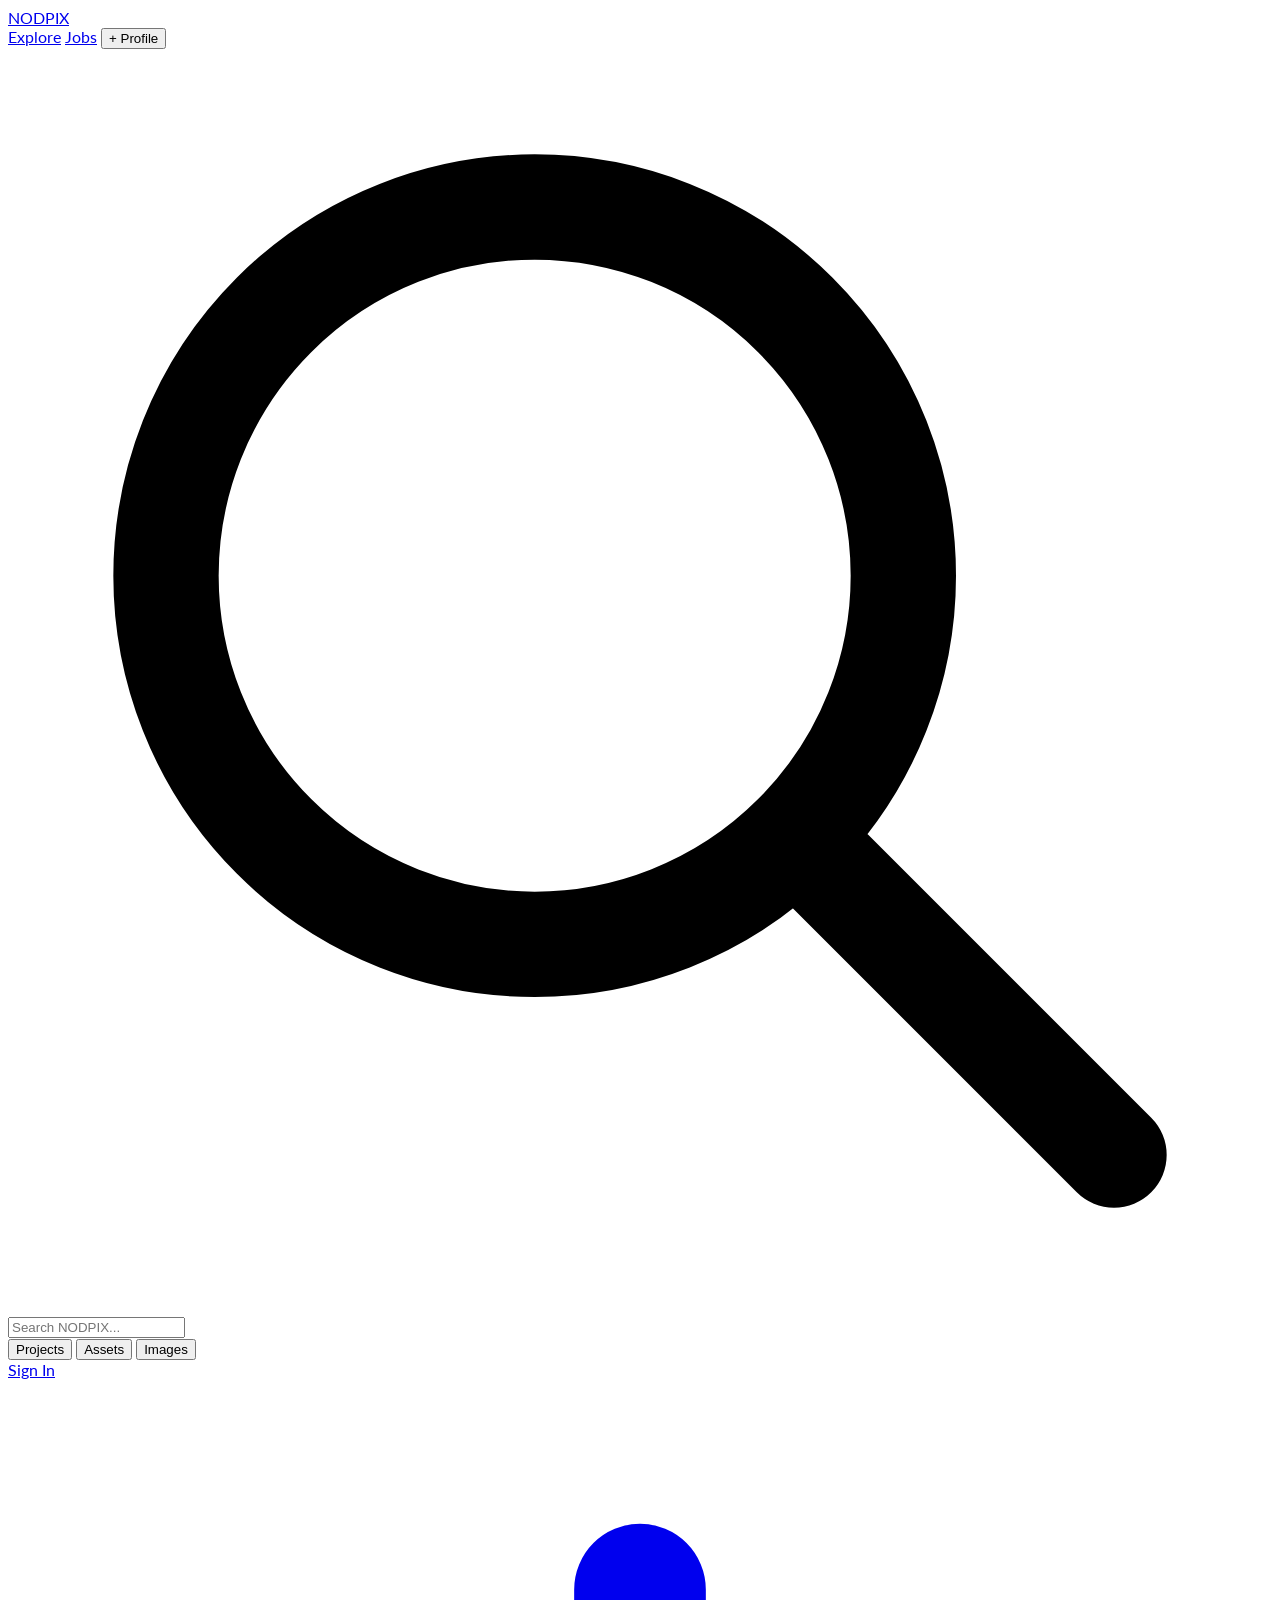
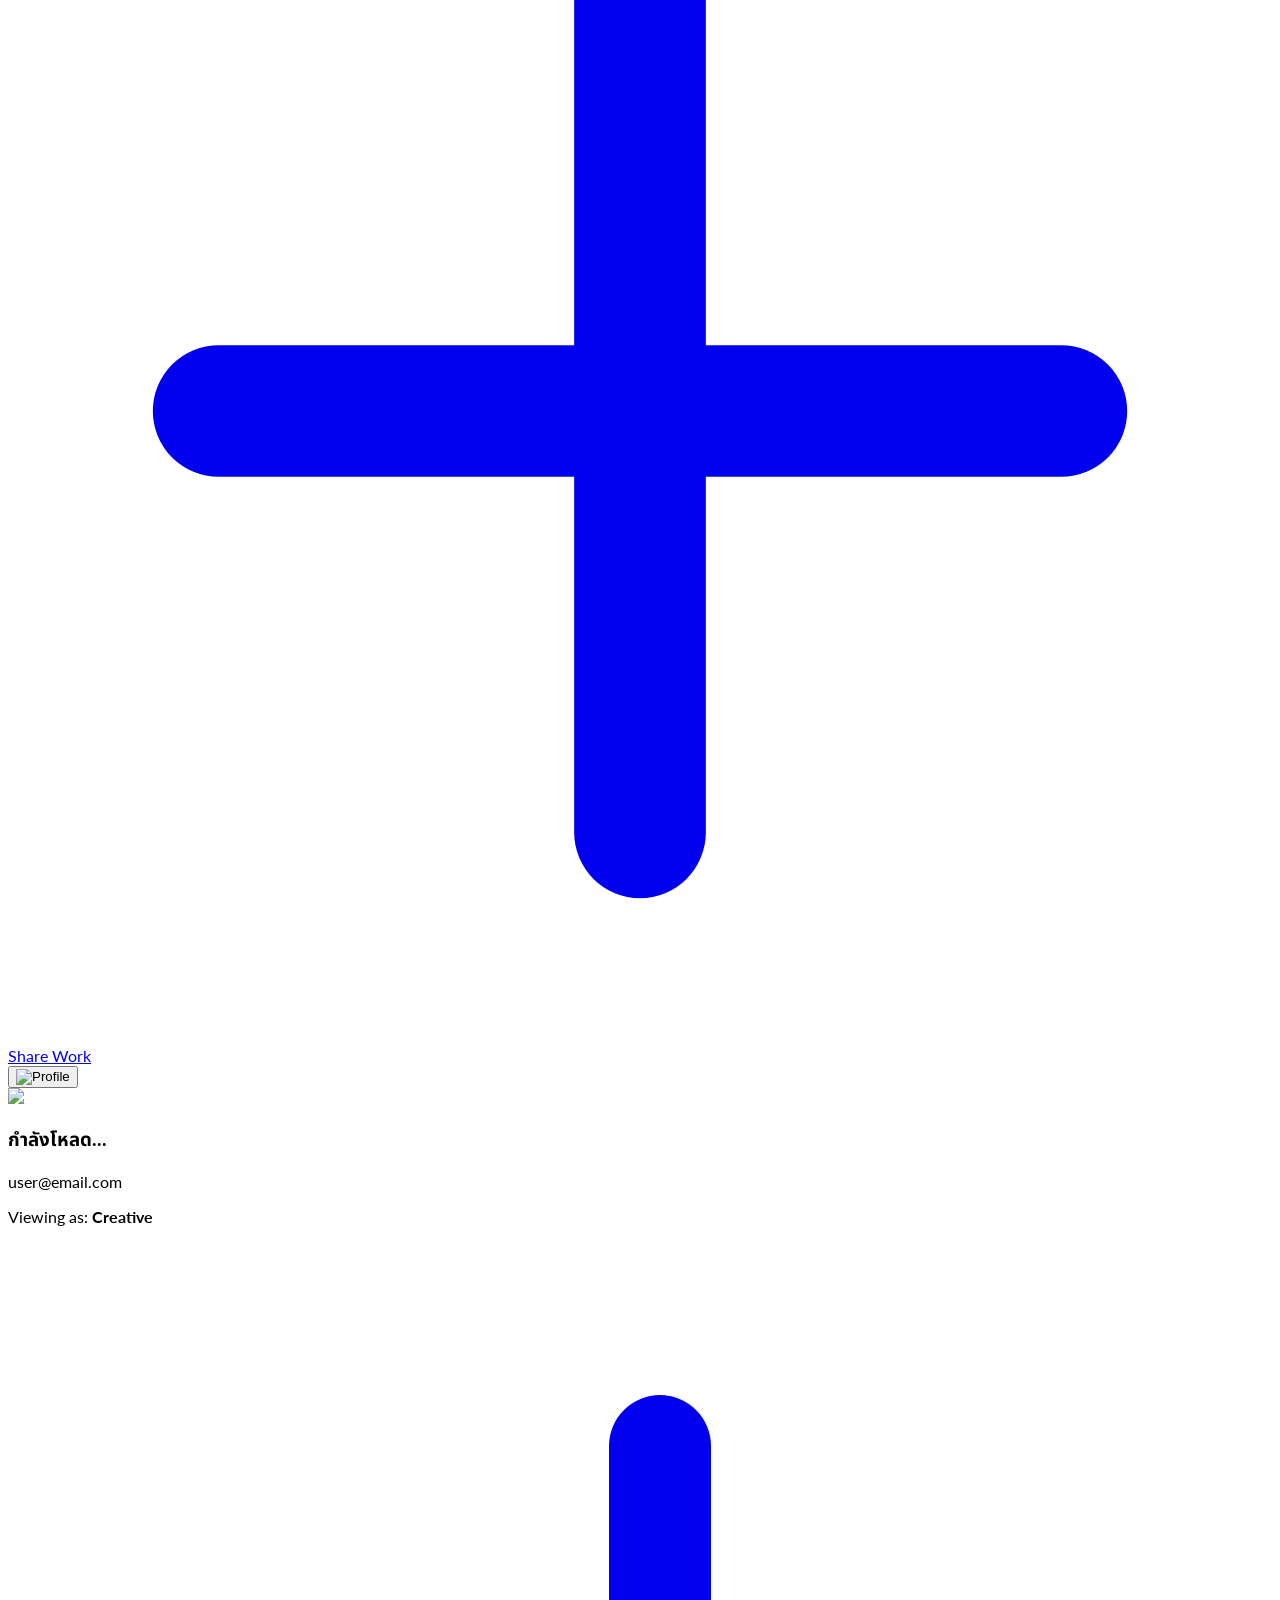
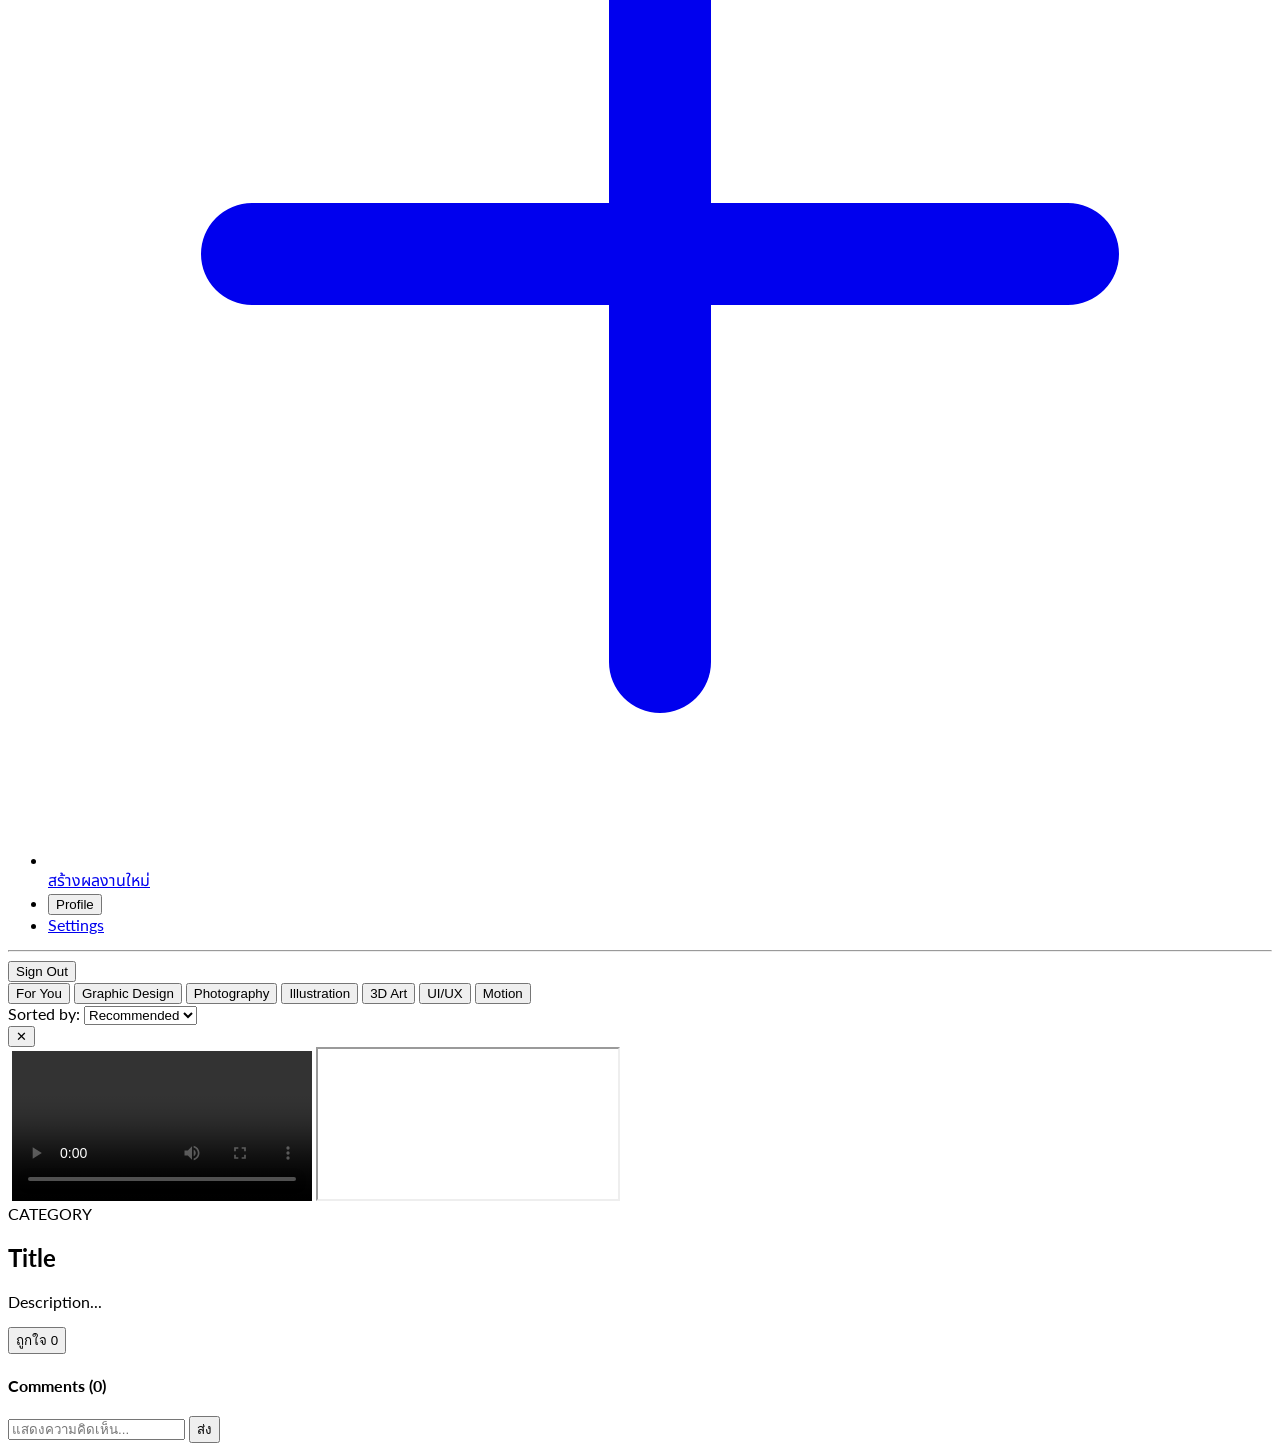
==== index.html @ 275a1872 "Add files via upload" ====
<!DOCTYPE html>
<html lang="th">
<head>
    <meta charset="UTF-8">
    <meta name="viewport" content="width=device-width, initial-scale=1.0">
    <title>NODPIX | Explore</title>
    <link rel="preconnect" href="https://fonts.googleapis.com">
    <link href="https://fonts.googleapis.com/css2?family=Lato:wght@400;700;900&family=Noto+Sans+Thai:wght@400;600;700&display=swap" rel="stylesheet">
    <script src="https://cdn.tailwindcss.com"></script>
    <style>
        body { font-family: 'Lato', 'Noto Sans Thai', sans-serif; }
        .no-scrollbar::-webkit-scrollbar { display: none; }
        .no-scrollbar { -ms-overflow-style: none; scrollbar-width: none; }
    </style>
</head>
<body class="bg-[#f9f9f9] text-slate-800 antialiased min-h-screen flex flex-col">

    <header class="bg-[#191919]/80 backdrop-blur-md text-white sticky top-0 z-50 px-4 sm:px-6 py-2.5 flex items-center justify-between border-b border-white/10 text-xs sm:text-sm font-semibold transition-all">
        <div class="flex items-center space-x-4 sm:space-x-6">
            <a href="index.html" class="text-base sm:text-lg font-black tracking-tight text-white hover:opacity-90 transition-all flex items-center gap-1">
                NODPIX
            </a>

            <nav class="hidden lg:flex items-center space-x-5 text-zinc-300">
                <a href="index.html" class="text-white font-bold border-b-2 border-orange-500 pb-0.5">Explore</a>
                <a href="jobs.html" class="hover:text-white transition-all">Jobs</a>
                <!-- 🔒 ปรับให้เช็กการเข้าสู่ระบบก่อนเปิดดูโปรไฟล์ -->
                <button type="button" onclick="checkAuthAndNavigate('profile.html')" class="hover:text-white transition-all flex items-center gap-1 text-orange-500 font-bold focus:outline-none">
                    <span>+ Profile</span>
                </button>
            </nav>
        </div>

        <div class="flex-1 max-w-xl mx-4 hidden sm:block">
            <div class="relative flex items-center w-full bg-white/10 rounded-full border border-white/5 focus-within:bg-white/20 focus-within:ring-1 focus-within:ring-orange-500/50 transition-all px-3 py-1">
                <svg class="w-4 h-4 text-zinc-400 shrink-0 ml-1" fill="none" stroke="currentColor" viewBox="0 0 24 24"><path stroke-linecap="round" stroke-linejoin="round" stroke-width="2" d="M21 21l-6-6m2-5a7 7 0 11-14 0 7 7 0 0114 0z"></path></svg>
                <input type="text" 
                       id="search-input"
                       placeholder="Search NODPIX..." 
                       class="w-full bg-transparent text-zinc-100 placeholder-zinc-400 text-xs px-3 py-1 focus:outline-none">
                
                <div class="hidden md:flex items-center space-x-1 text-[11px] font-bold text-zinc-400 border-l border-white/10 pl-2 shrink-0">
                    <button type="button" class="px-2 py-0.5 hover:text-white rounded-md transition-all text-white bg-white/10">Projects</button>
                    <button type="button" class="px-2 py-0.5 hover:text-white rounded-md transition-all">Assets</button>
                    <button type="button" class="px-2 py-0.5 hover:text-white rounded-md transition-all">Images</button>
                </div>
            </div>
        </div>

        <!-- ฝั่งขวา: โปรไฟล์ Dropdown -->
        <div class="flex items-center space-x-3 sm:space-x-4">
            <div id="auth-guest" class="flex items-center space-x-2">
                <a href="login.html" class="px-4 py-1.5 bg-orange-500 hover:bg-orange-600 text-white font-bold rounded-full transition-all shadow-md shadow-orange-500/20">Sign In</a>
            </div>

            <div id="auth-user" class="hidden flex items-center space-x-3 sm:space-x-4">
                <a href="create-work.html" class="bg-orange-500 hover:bg-orange-600 text-white font-bold px-4 py-1.5 rounded-full transition-all flex items-center gap-1.5 shadow-md shadow-orange-500/20 active:scale-95">
                    <svg class="w-4 h-4" fill="none" stroke="currentColor" viewBox="0 0 24 24"><path stroke-linecap="round" stroke-linejoin="round" stroke-width="2.5" d="M12 4v16m8-8H4"></path></svg>
                    <span class="hidden sm:inline">Share Work</span>
                </a>

                <div class="relative profile-dropdown-wrapper py-1 z-50">
                    <button type="button" id="btn-toggle-dropdown" class="w-8 h-8 rounded-full overflow-hidden border border-white/20 cursor-pointer bg-zinc-800 flex items-center justify-center shrink-0 focus:outline-none">
                        <img id="header-avatar" src="https://api.dicebear.com/7.x/avataaars/svg?seed=User" alt="Profile" class="w-full h-full object-cover">
                    </button>

                    <div id="user-dropdown-menu" class="hidden absolute right-0 top-full pt-2 w-64 z-50">
                        <div class="bg-white rounded-2xl shadow-2xl border border-slate-100 overflow-hidden text-slate-800 relative">
                            <div class="w-0 h-0 border-l-[6px] border-l-transparent border-r-[6px] border-r-transparent border-b-[6px] border-b-white absolute top-[-6px] right-3"></div>
                            
                            <div class="max-h-[85vh] overflow-y-auto p-4 space-y-3.5 text-xs font-semibold select-none">
                                <div class="flex flex-col items-center text-center pb-3 border-b border-slate-100">
                                    <img id="dropdown-avatar" src="https://api.dicebear.com/7.x/avataaars/svg?seed=User" class="w-16 h-16 rounded-full object-cover mb-2 border-2 border-slate-100">
                                    <h3 id="dropdown-user-name" class="text-sm font-bold text-slate-900 truncate max-w-full">กำลังโหลด...</h3>
                                    <p id="dropdown-user-email" class="text-[11px] text-slate-400 font-normal truncate max-w-full">user@email.com</p>
                                </div>

                                <div class="p-2.5 rounded-xl bg-slate-50 text-slate-500 text-[11px] text-center">
                                    Viewing as: <strong class="text-slate-800">Creative</strong>
                                </div>

                                <ul class="space-y-2.5 pt-1 text-slate-700">
                                    <li>
                                        <a href="create-work.html" class="flex items-center gap-2 text-orange-600 font-bold hover:underline">
                                            <svg class="w-4 h-4" fill="none" stroke="currentColor" viewBox="0 0 24 24"><path stroke-linecap="round" stroke-linejoin="round" stroke-width="2" d="M12 4v16m8-8H4"></path></svg>
                                            สร้างผลงานใหม่
                                        </a>
                                    </li>
                                    <li>
                                        <button type="button" onclick="checkAuthAndNavigate('profile.html')" class="block w-full text-left hover:text-orange-600">Profile</button>
                                    </li>
                                    <li><a href="settings.html" class="block hover:text-orange-600">Settings</a></li>
                                </ul>

                                <hr class="border-slate-100">

                                <button id="dropdown-logout" type="button" class="w-full text-left text-rose-500 font-bold hover:underline pt-0.5">
                                    Sign Out
                                </button>
                            </div>
                        </div>
                    </div>
                </div>
            </div>
        </div>
    </header>

    <!-- 🏷️ Category Sub-header -->
    <div class="bg-white border-b border-slate-200 sticky top-[49px] z-40 px-4 sm:px-6 py-3">
        <div class="max-w-[1800px] mx-auto flex items-center justify-between gap-4 overflow-x-auto no-scrollbar">
            <div class="flex items-center space-x-2 shrink-0">
                <button type="button" data-filter="all" class="filter-btn px-4 py-2 bg-orange-500 text-white rounded-full text-xs font-bold transition-all shadow-xs shadow-orange-500/30">For You</button>
                <button type="button" data-filter="Graphic Design" class="filter-btn px-4 py-2 bg-slate-100 hover:bg-slate-200 text-slate-700 rounded-full text-xs font-bold transition-all">Graphic Design</button>
                <button type="button" data-filter="Photography" class="filter-btn px-4 py-2 bg-slate-100 hover:bg-slate-200 text-slate-700 rounded-full text-xs font-bold transition-all">Photography</button>
                <button type="button" data-filter="Illustration" class="filter-btn px-4 py-2 bg-slate-100 hover:bg-slate-200 text-slate-700 rounded-full text-xs font-bold transition-all">Illustration</button>
                <button type="button" data-filter="3D Art" class="filter-btn px-4 py-2 bg-slate-100 hover:bg-slate-200 text-slate-700 rounded-full text-xs font-bold transition-all">3D Art</button>
                <button type="button" data-filter="UI/UX" class="filter-btn px-4 py-2 bg-slate-100 hover:bg-slate-200 text-slate-700 rounded-full text-xs font-bold transition-all">UI/UX</button>
                <button type="button" data-filter="Motion" class="filter-btn px-4 py-2 bg-slate-100 hover:bg-slate-200 text-slate-700 rounded-full text-xs font-bold transition-all">Motion</button>
            </div>

            <div class="flex items-center space-x-3 shrink-0 text-xs font-bold text-slate-500">
                <span>Sorted by:</span>
                <select id="sort-select" class="bg-slate-100 border-none rounded-lg px-3 py-1.5 text-xs font-bold text-slate-800 focus:outline-none cursor-pointer">
                    <option value="recommended">Recommended</option>
                    <option value="latest">Latest</option>
                    <option value="popular">Most Liked</option>
                </select>
            </div>
        </div>
    </div>

    <!-- 🎨 Main Grid Feed Zone -->
    <main class="max-w-[1800px] mx-auto w-full px-4 sm:px-6 py-8 flex-grow">
        <div id="main-portfolio-grid" class="grid grid-cols-1 sm:grid-cols-2 md:grid-cols-3 lg:grid-cols-4 xl:grid-cols-5 gap-6">
            <!-- Dynamic Content -->
        </div>
        <div id="pagination-controls" class="flex justify-center items-center space-x-2 mt-12"></div>
    </main>

    <!-- 🔍 MODAL VIEW PORTFOLIO -->
    <div id="portfolio-modal" class="fixed inset-0 bg-black/80 backdrop-blur-sm flex items-center justify-center p-4 hidden z-50">
        <div class="bg-white rounded-3xl max-w-4xl w-full max-h-[90vh] overflow-hidden flex flex-col md:flex-row shadow-2xl relative">
            <button id="modal-close-btn" class="absolute top-4 right-4 z-10 w-9 h-9 bg-black/50 hover:bg-black text-white rounded-full flex items-center justify-center transition-all">✕</button>

            <!-- ฝั่งซ้าย: พื้นที่แสดงภาพและสื่อ -->
            <div class="md:w-3/5 bg-zinc-900 flex items-center justify-center p-4 min-h-[300px] max-h-[60vh] md:max-h-[90vh]">
                <img id="modal-img" src="" class="hidden max-w-full max-h-full object-contain rounded-xl block mx-auto">
                <video id="modal-video" src="" class="hidden w-full h-full object-contain bg-zinc-900 border-0 rounded-xl" controls autoplay></video>
                <iframe id="modal-iframe" src="" class="hidden w-full h-full object-contain bg-zinc-900 border-0 aspect-video rounded-xl" allow="autoplay; encrypted-media; picture-in-picture" allowfullscreen></iframe>
            </div>

            <!-- ฝั่งขวา: รายละเอียด & คอมเมนต์ -->
            <div class="md:w-2/5 p-6 flex flex-col justify-between overflow-y-auto max-h-[50vh] md:max-h-[90vh] bg-white">
                <div>
                    <span id="modal-category" class="text-[10px] font-black text-orange-600 uppercase tracking-widest bg-orange-50 px-2.5 py-1 rounded-md inline-block mb-2">CATEGORY</span>
                    <h2 id="modal-title" class="text-xl font-extrabold text-zinc-900 leading-snug">Title</h2>
                    <p id="modal-desc" class="text-xs text-zinc-500 mt-2 leading-relaxed">Description...</p>

                    <div id="modal-internal-creator-block"></div>

                    <div class="mt-4 pt-4 border-t border-zinc-100 flex items-center justify-between">
                        <button id="modal-like-btn" class="flex items-center space-x-2 bg-orange-50 hover:bg-orange-100 text-orange-600 px-4 py-2 rounded-full font-bold text-xs transition-all">
                            <span>ถูกใจ</span>
                            <span id="modal-like-count" class="bg-orange-500 text-white px-2 py-0.5 rounded-full text-[10px]">0</span>
                        </button>
                    </div>

                    <div class="mt-6">
                        <h4 class="text-xs font-bold text-zinc-700 mb-2">Comments (<span id="modal-comment-count">0</span>)</h4>
                        <div id="modal-comments-container" class="space-y-2 max-h-40 overflow-y-auto pr-1 text-xs"></div>
                    </div>
                </div>

                <form id="modal-comment-form" class="mt-4 pt-3 border-t border-zinc-100 flex gap-2">
                    <input type="text" id="modal-comment-input" placeholder="แสดงความคิดเห็น..." class="flex-1 bg-zinc-100 text-xs px-3 py-2 rounded-xl focus:outline-none focus:bg-white focus:border focus:border-orange-500">
                    <button type="submit" class="bg-orange-500 hover:bg-orange-600 text-white text-xs font-bold px-4 py-2 rounded-xl transition-all">ส่ง</button>
                </form>
            </div>
        </div>
    </div>

    <!-- ⚡ Script หลักของระบบ App -->
    <script type="module" src="./js/app.js"></script>

    <!-- ⚡ Script สำหรับ Auth, Filter UI, Search & Global Handlers -->
    <script type="module">
        import { auth, db } from "./js/firebase-config.js";
        import { onAuthStateChanged, signOut } from "https://www.gstatic.com/firebasejs/10.8.0/firebase-auth.js";
        import { doc, getDoc } from "https://www.gstatic.com/firebasejs/10.8.0/firebase-firestore.js";

        // 🔒 ฟังก์ชันสำหรับตรวจสอบสถานะการเข้าสู่ระบบก่อนเปิดหน้าโปรไฟล์
        window.checkAuthAndNavigate = function(targetUrl) {
            if (auth.currentUser) {
                window.location.href = targetUrl;
            } else {
                alert("กรุณาเข้าสู่ระบบก่อนเข้าชมหรือจัดการโปรไฟล์ครีเอเตอร์");
                window.location.href = "login.html";
            }
        };

        // ฟังก์ชันช่วยแปลง URL Google Drive ให้แสดงผลใน <img> ได้
        function convertDriveUrl(url) {
            if (!url || typeof url !== 'string') return '';
            if (url.includes('drive.google.com')) {
                let fileId = '';
                if (url.includes('/d/')) {
                    fileId = url.split('/d/')[1].split('/')[0].split('?')[0];
                } else if (url.includes('id=')) {
                    fileId = url.split('id=')[1].split('&')[0];
                }
                if (fileId) {
                    return `https://lh3.googleusercontent.com/d/${fileId}`;
                }
            }
            return url;
        }

        const btnToggleDropdown = document.getElementById('btn-toggle-dropdown');
        const userDropdownMenu = document.getElementById('user-dropdown-menu');
        const authGuest = document.getElementById('auth-guest');
        const authUser = document.getElementById('auth-user');
        const searchInput = document.getElementById('search-input');
        const filterBtns = document.querySelectorAll('.filter-btn');

        // 🎨 ระบบเปลี่ยนสไตล์ปุ่ม Filter เป็นสีส้มเมื่อถูกเลือก
        filterBtns.forEach(btn => {
            btn.addEventListener('click', () => {
                filterBtns.forEach(b => {
                    b.classList.remove('bg-orange-500', 'text-white', 'shadow-xs', 'shadow-orange-500/30', 'bg-blue-600', 'bg-blue-500');
                    b.classList.add('bg-slate-100', 'text-slate-700');
                });
                btn.classList.remove('bg-slate-100', 'text-slate-700');
                btn.classList.add('bg-orange-500', 'text-white', 'shadow-xs', 'shadow-orange-500/30');
            });
        });

        // 🔎 ระบบค้นหา
        searchInput?.addEventListener('input', (e) => {
            const searchTerm = e.target.value.toLowerCase().trim();
            const cards = document.querySelectorAll('#main-portfolio-grid > div');

            cards.forEach(card => {
                const cardText = card.textContent.toLowerCase();
                if (cardText.includes(searchTerm)) {
                    card.style.display = 'block';
                } else {
                    card.style.display = 'none';
                }
            });
        });

        // สลับเปิด-ปิด Dropdown โปรไฟล์
        btnToggleDropdown?.addEventListener('click', (e) => {
            e.stopPropagation();
            userDropdownMenu?.classList.toggle('hidden');
        });

        document.addEventListener('click', (e) => {
            if (!userDropdownMenu?.contains(e.target) && !btnToggleDropdown?.contains(e.target)) {
                userDropdownMenu?.classList.add('hidden');
            }
        });

        // ตรวจสอบ Auth State และดึงรูปโปรไฟล์
        onAuthStateChanged(auth, async (user) => {
            if (user) {
                authGuest?.classList.add('hidden');
                authUser?.classList.remove('hidden');

                const headerAvatar = document.getElementById('header-avatar');
                const dropdownAvatar = document.getElementById('dropdown-avatar');
                const dropdownName = document.getElementById('dropdown-user-name');
                const dropdownEmail = document.getElementById('dropdown-user-email');

                if (dropdownEmail) dropdownEmail.textContent = user.email || '';

                let displayName = user.displayName || user.email?.split('@')[0] || 'ผู้ใช้งาน';
                let avatarUrl = user.photoURL || '';

                try {
                    const userDoc = await getDoc(doc(db, "users", user.uid));
                    if (userDoc.exists()) {
                        const data = userDoc.data();
                        displayName = data.name || data.displayName || data.username || displayName;
                        
                        avatarUrl = data.avatarBase64 || 
                                    data.photoURL || 
                                    data.avatar || 
                                    data.avatarUrl || 
                                    data.profileImage || 
                                    data.profileImg || 
                                    data.picture || 
                                    data.imageUrl || 
                                    avatarUrl;
                    }
                } catch (err) {
                    console.error("Error fetching user profile:", err);
                }

                if (dropdownName) dropdownName.textContent = displayName;

                const fallbackAvatar = `https://api.dicebear.com/7.x/avataaars/svg?seed=${encodeURIComponent(displayName)}`;
                const finalAvatarSrc = avatarUrl ? convertDriveUrl(avatarUrl) : fallbackAvatar;

                if (headerAvatar) {
                    headerAvatar.src = finalAvatarSrc;
                    headerAvatar.onerror = () => { headerAvatar.src = fallbackAvatar; };
                }
                if (dropdownAvatar) {
                    dropdownAvatar.src = finalAvatarSrc;
                    dropdownAvatar.onerror = () => { dropdownAvatar.src = fallbackAvatar; };
                }
            } else {
                authGuest?.classList.remove('hidden');
                authUser?.classList.add('hidden');
            }
        });

        // ปุ่ม Sign Out
        document.getElementById('dropdown-logout')?.addEventListener('click', async () => {
            try {
                await signOut(auth);
                window.location.reload();
            } catch (err) {
                console.error("Logout error:", err);
            }
        });

        // ฟังก์ชันปิด Modal
        window.closePortfolioModal = function() {
            const modal = document.getElementById("portfolio-modal");
            const modalVideo = document.getElementById("modal-video");
            const modalIframe = document.getElementById("modal-iframe");

            if (modalVideo && typeof modalVideo.pause === 'function') modalVideo.pause();
            if (modalIframe) modalIframe.src = "";

            if (modal) {
                modal.classList.add("hidden");
                modal.style.display = "none";
            }
        };

        document.getElementById("modal-close-btn")?.addEventListener("click", window.closePortfolioModal);
        
        document.addEventListener("keydown", (e) => {
            if (e.key === "Escape") window.closePortfolioModal();
        });
    </script>
</body>
</html>
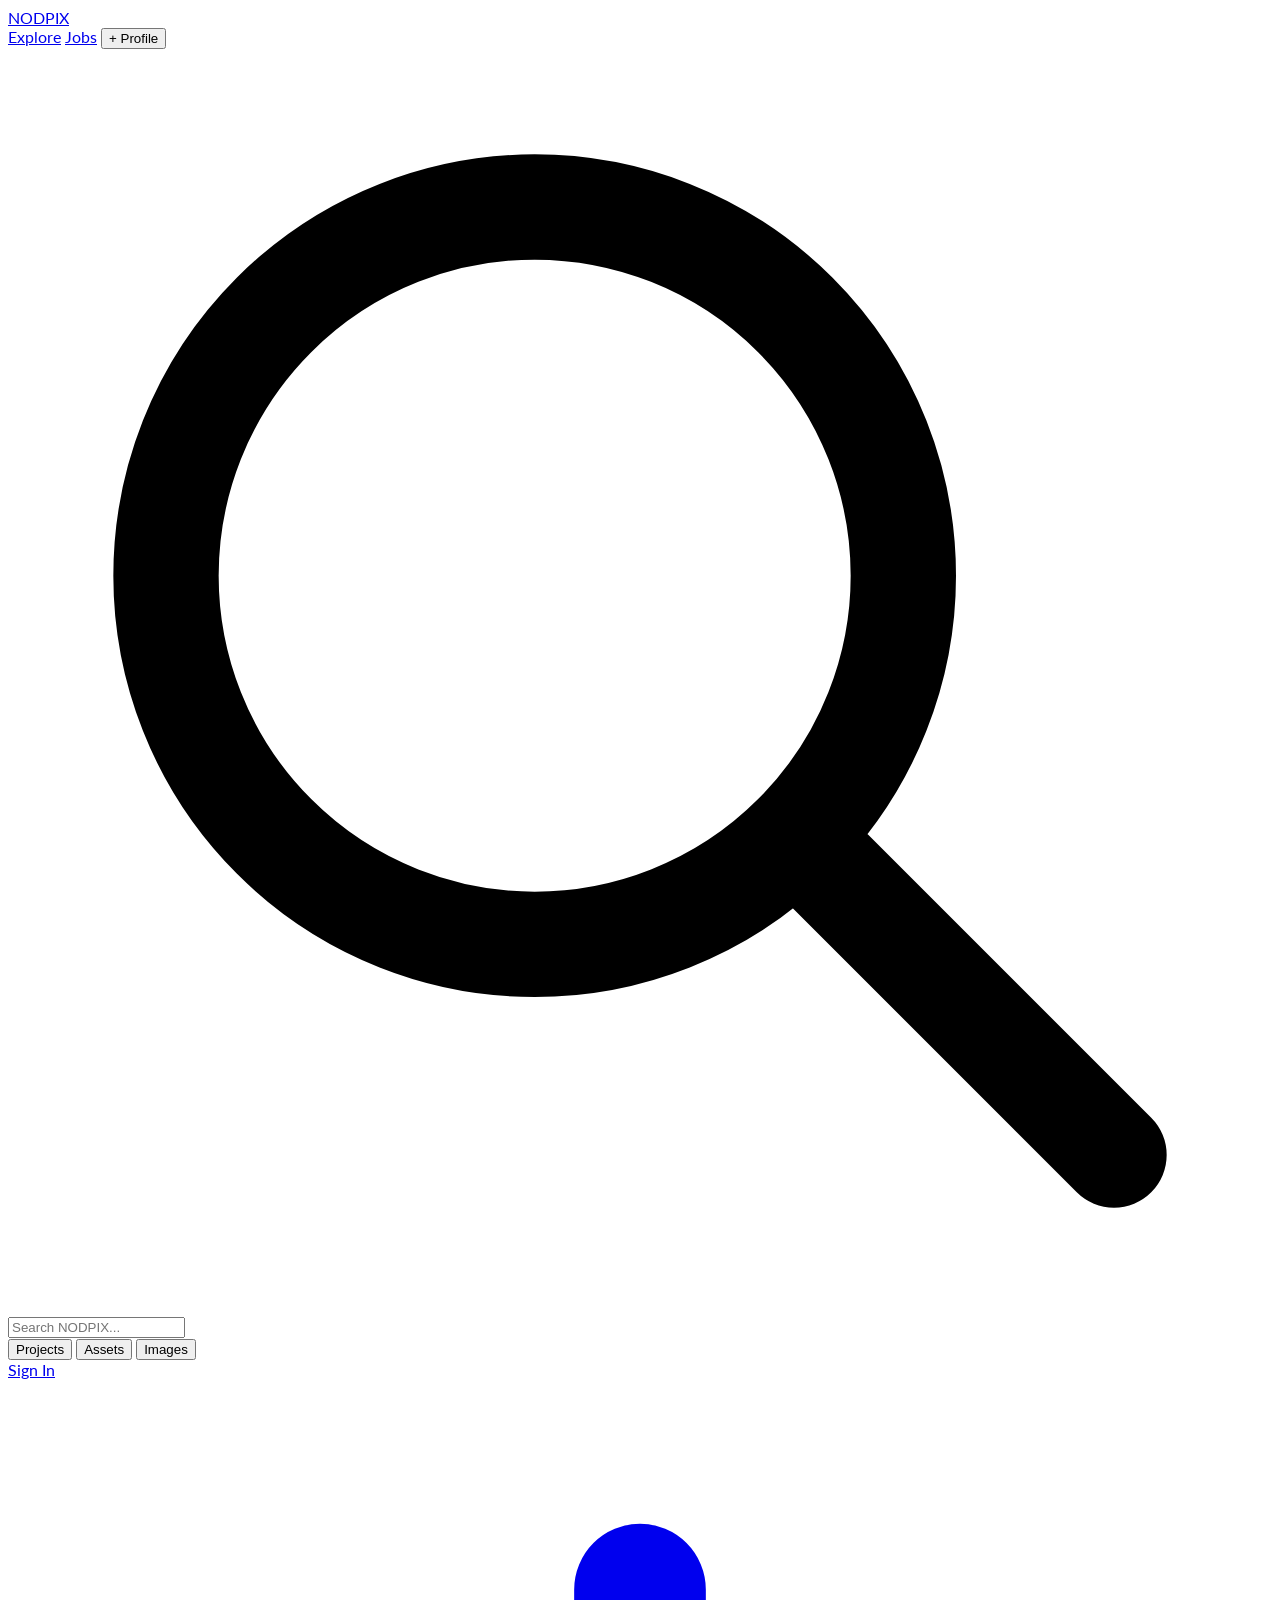
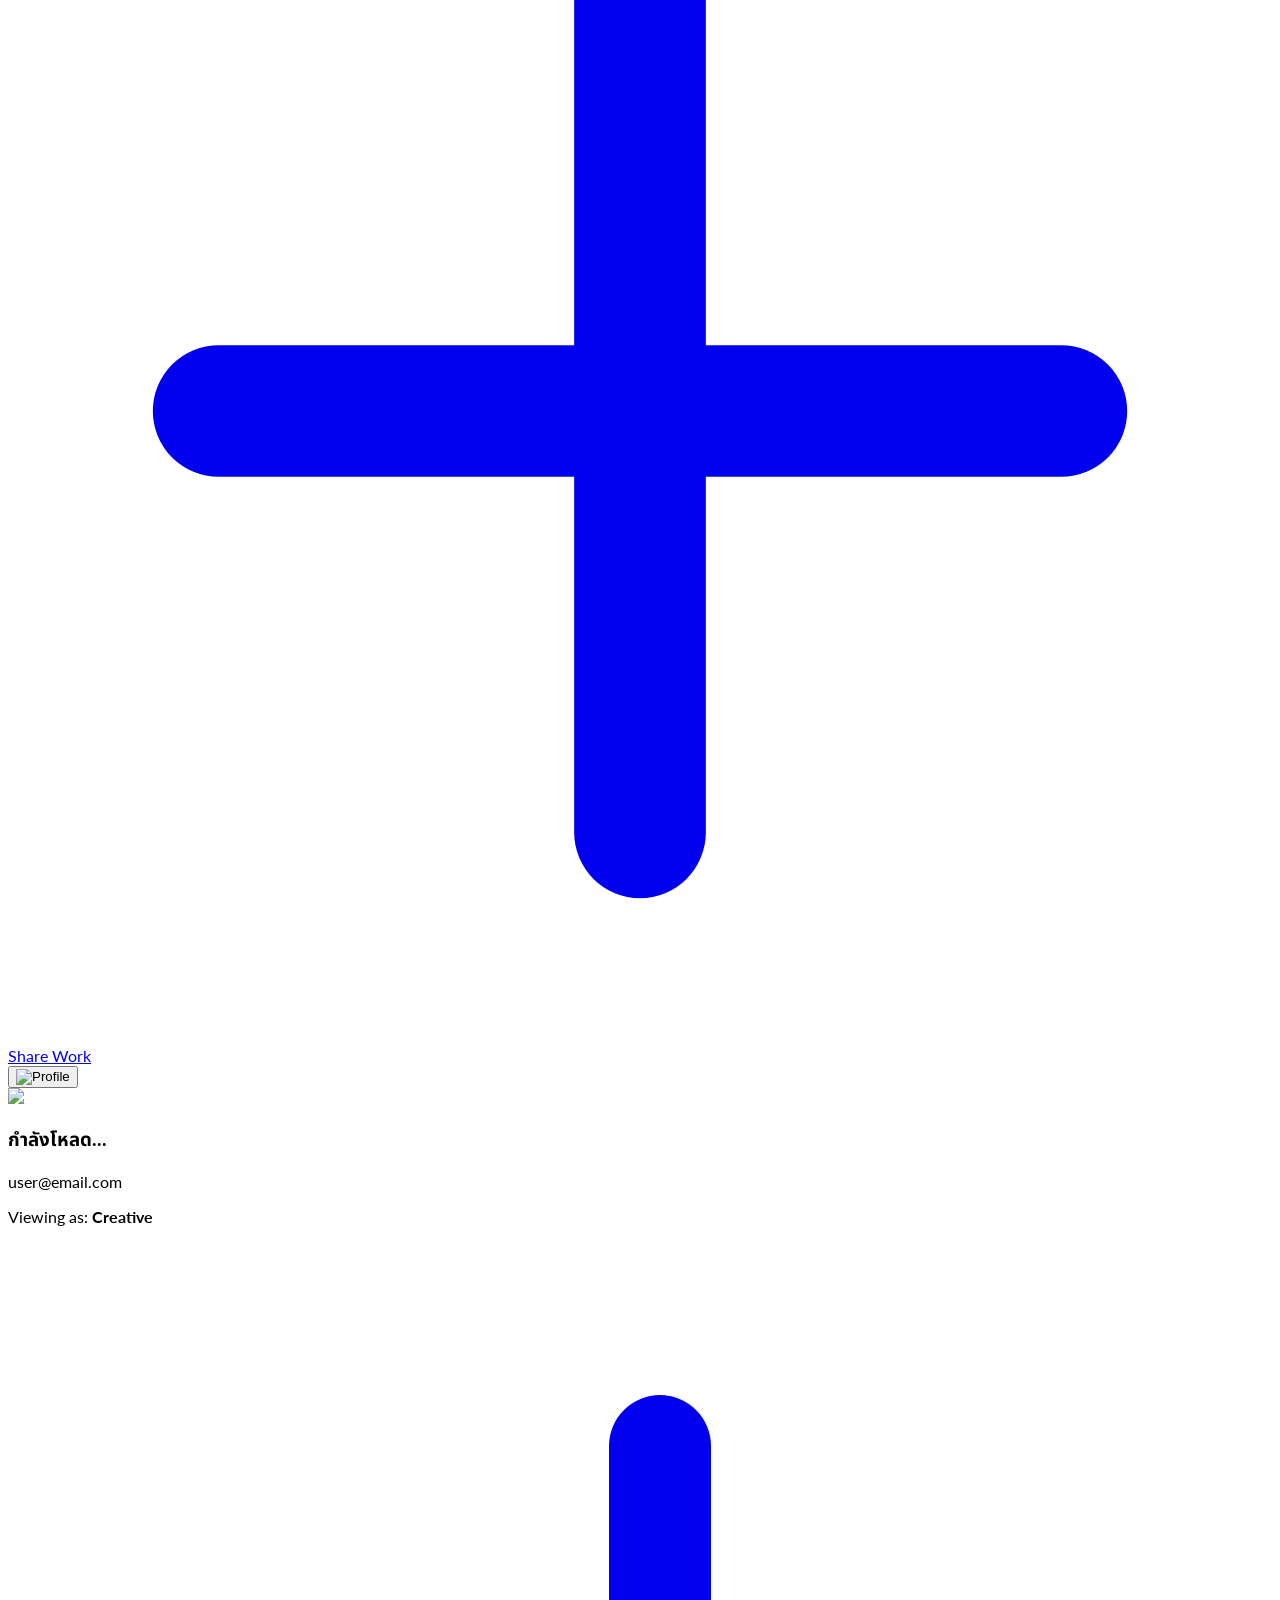
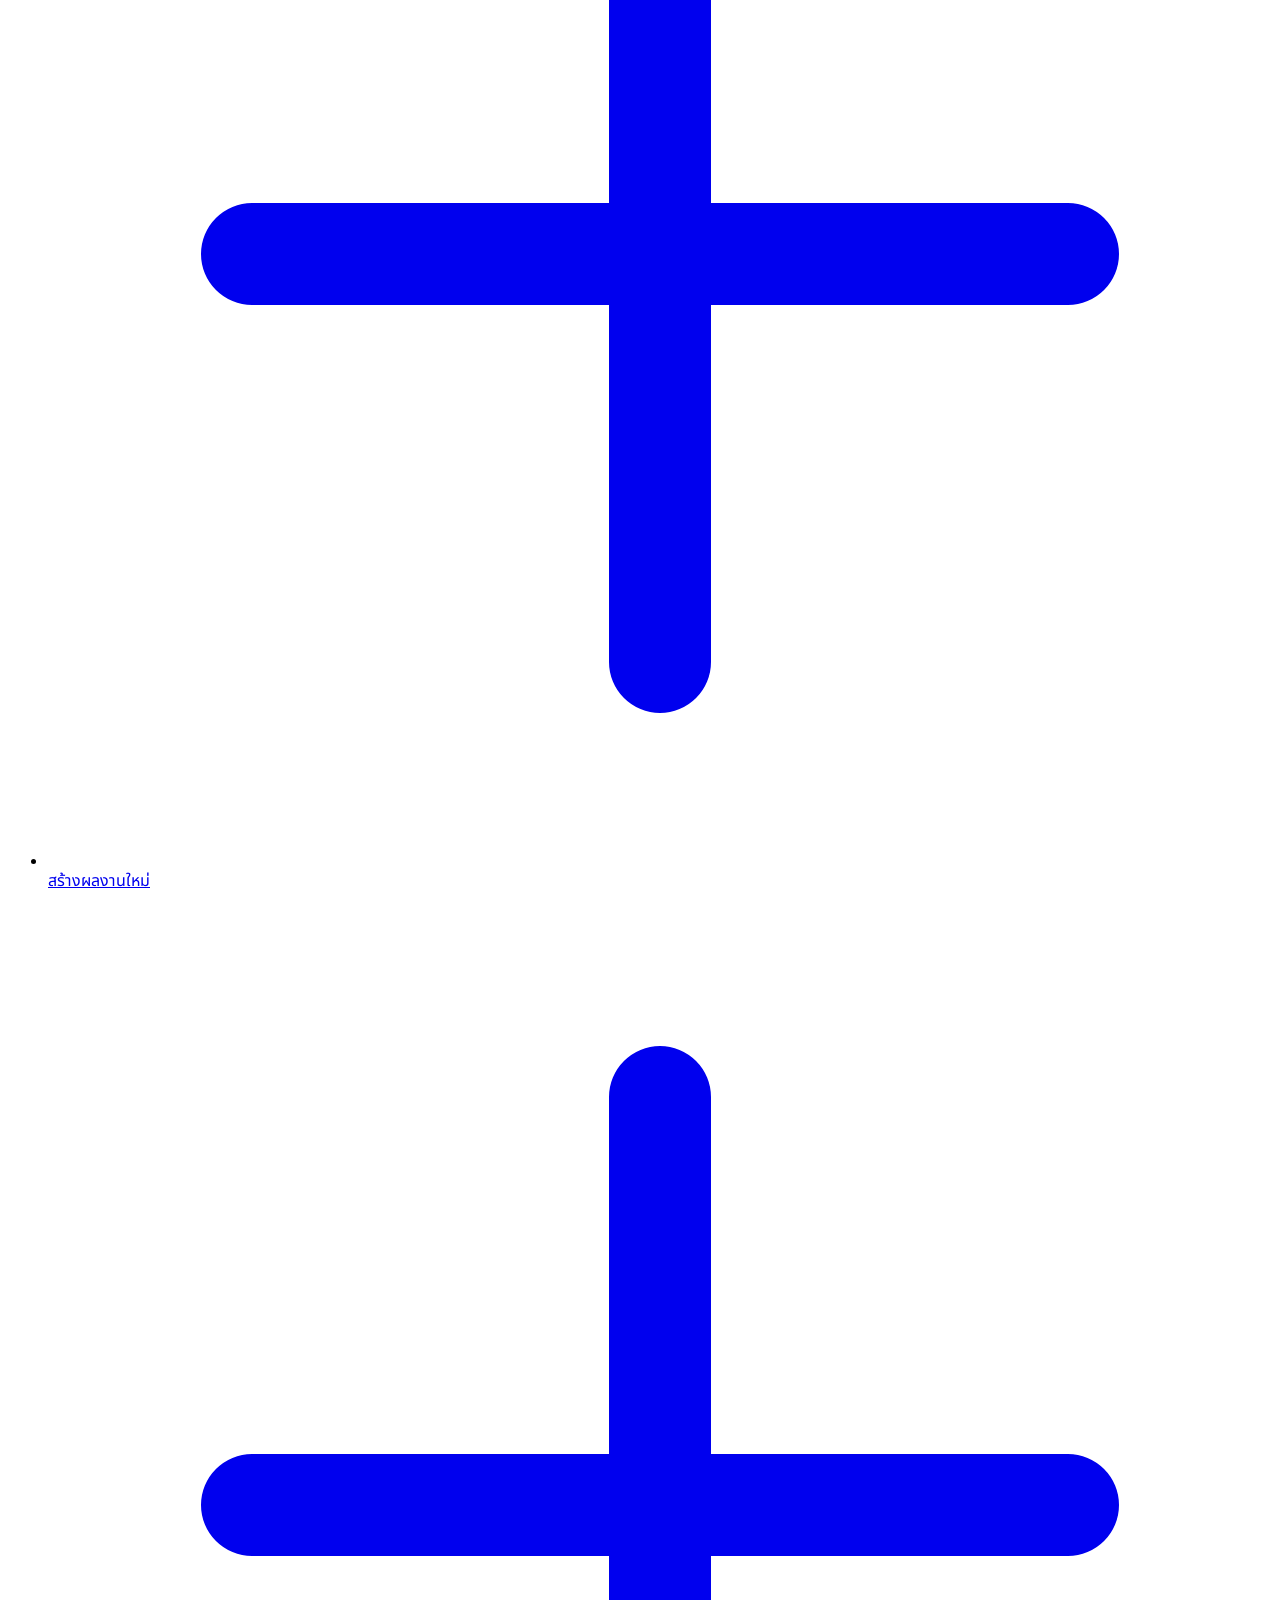
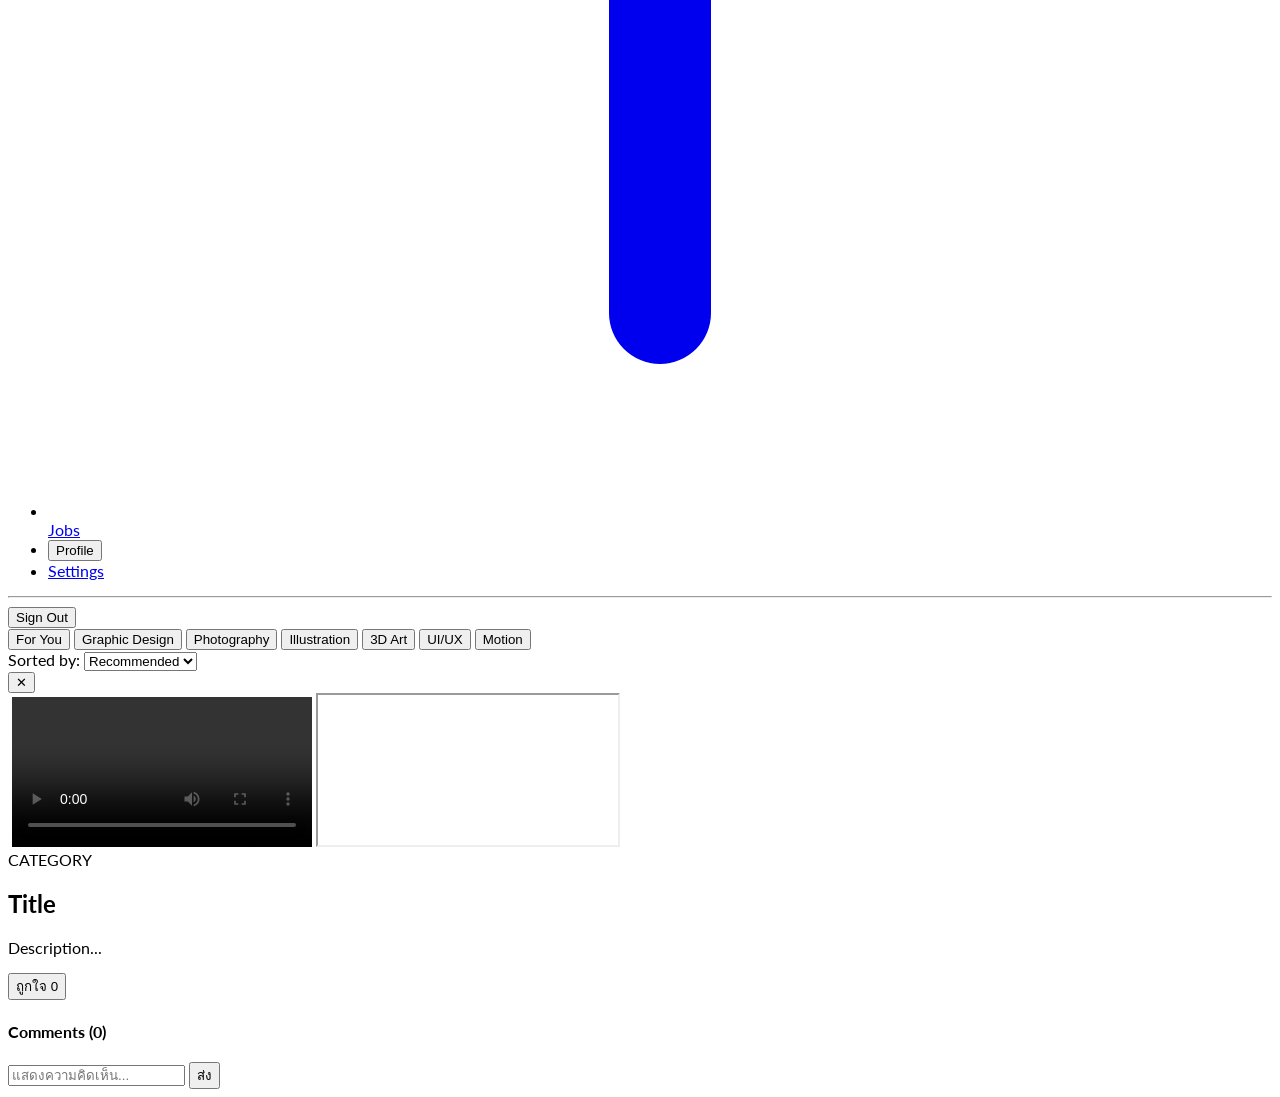
==== commit 915917e5: "Update index.html" ====
--- a/index.html
+++ b/index.html
@@ -87,6 +87,12 @@
                                         </a>
                                     </li>
                                     <li>
+                                        <a href="jobs.html" class="flex items-center gap-2 text-orange-600 font-bold hover:underline">
+                                            <svg class="w-4 h-4" fill="none" stroke="currentColor" viewBox="0 0 24 24"><path stroke-linecap="round" stroke-linejoin="round" stroke-width="2" d="M12 4v16m8-8H4"></path></svg>
+                                            Jobs
+                                        </a>
+                                    </li>
+                                    <li>
                                         <button type="button" onclick="checkAuthAndNavigate('profile.html')" class="block w-full text-left hover:text-orange-600">Profile</button>
                                     </li>
                                     <li><a href="settings.html" class="block hover:text-orange-600">Settings</a></li>
@@ -181,6 +187,7 @@
 
     <!-- ⚡ Script หลักของระบบ App -->
     <script type="module" src="./js/app.js"></script>
+    <script type="module" src="./js/mobile-optimization.js"></script>
 
     <!-- ⚡ Script สำหรับ Auth, Filter UI, Search & Global Handlers -->
     <script type="module">
@@ -348,4 +355,4 @@
         });
     </script>
 </body>
-</html>+</html>
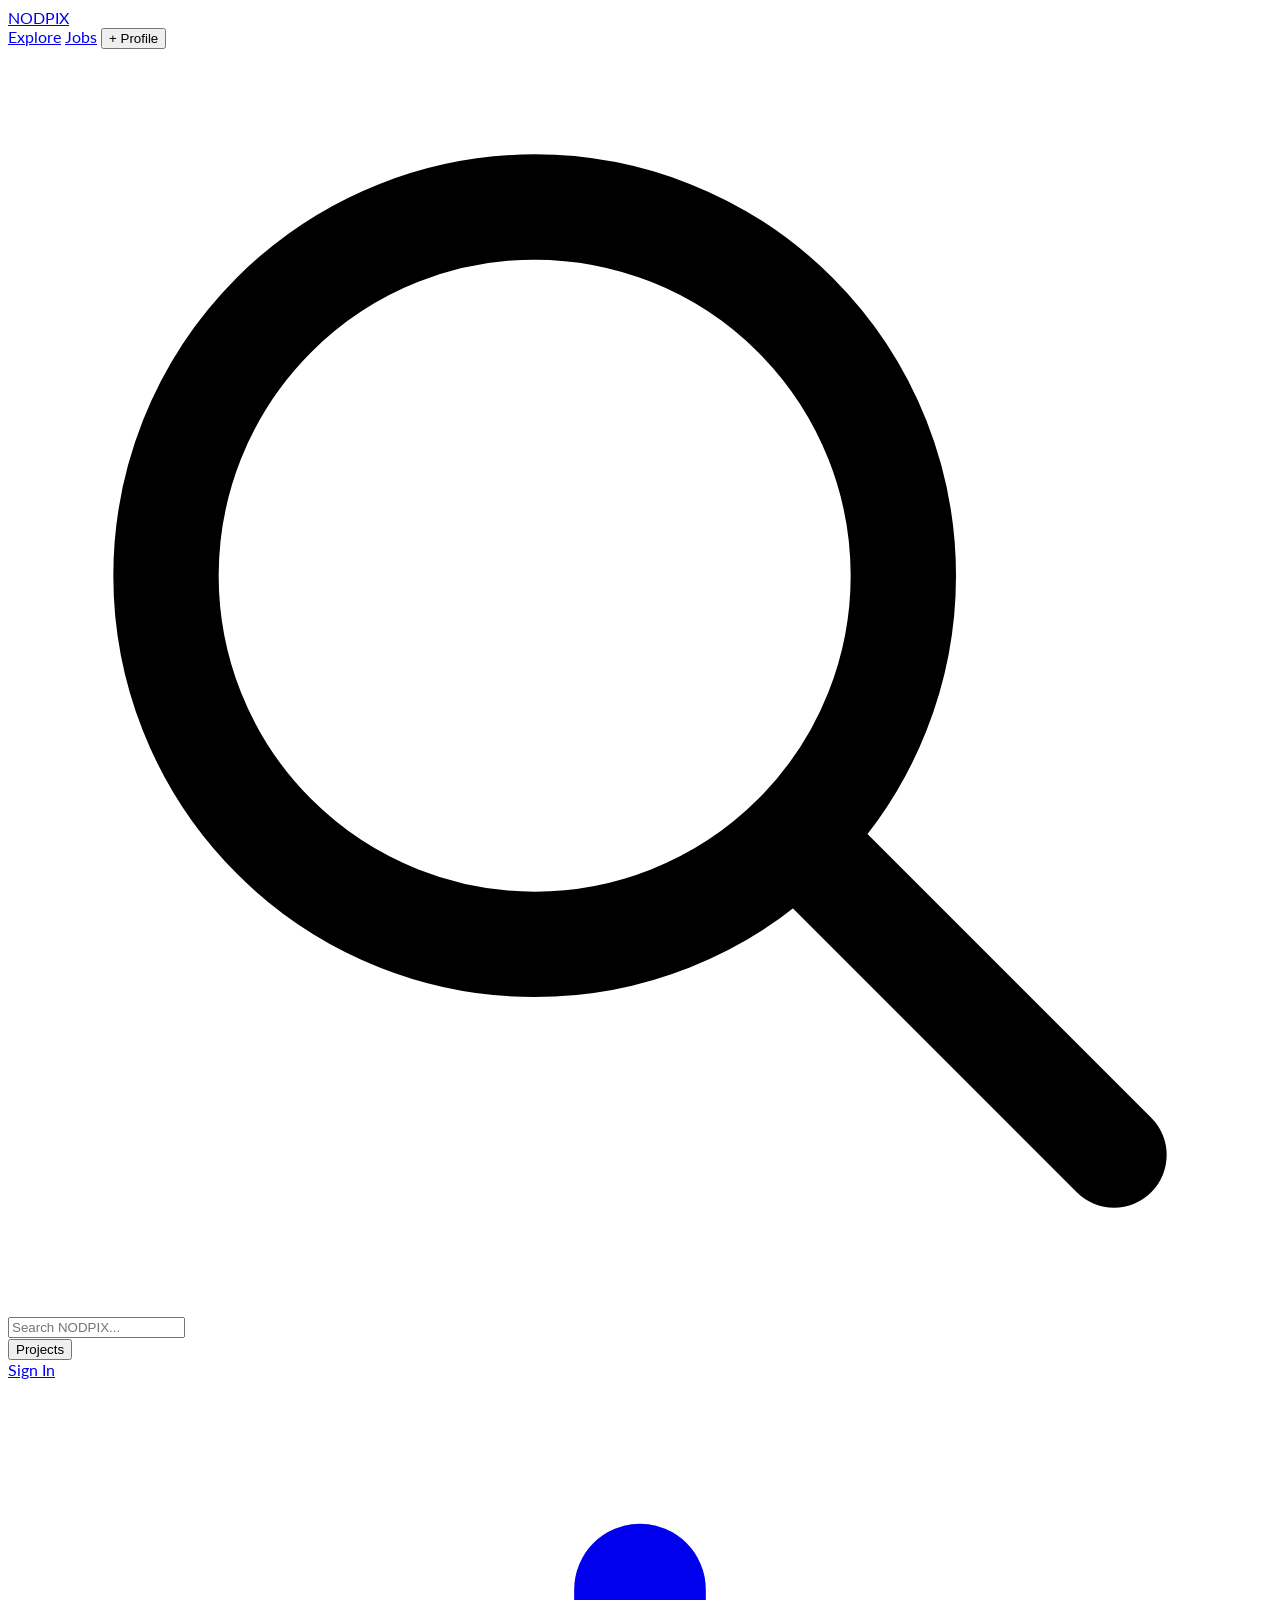
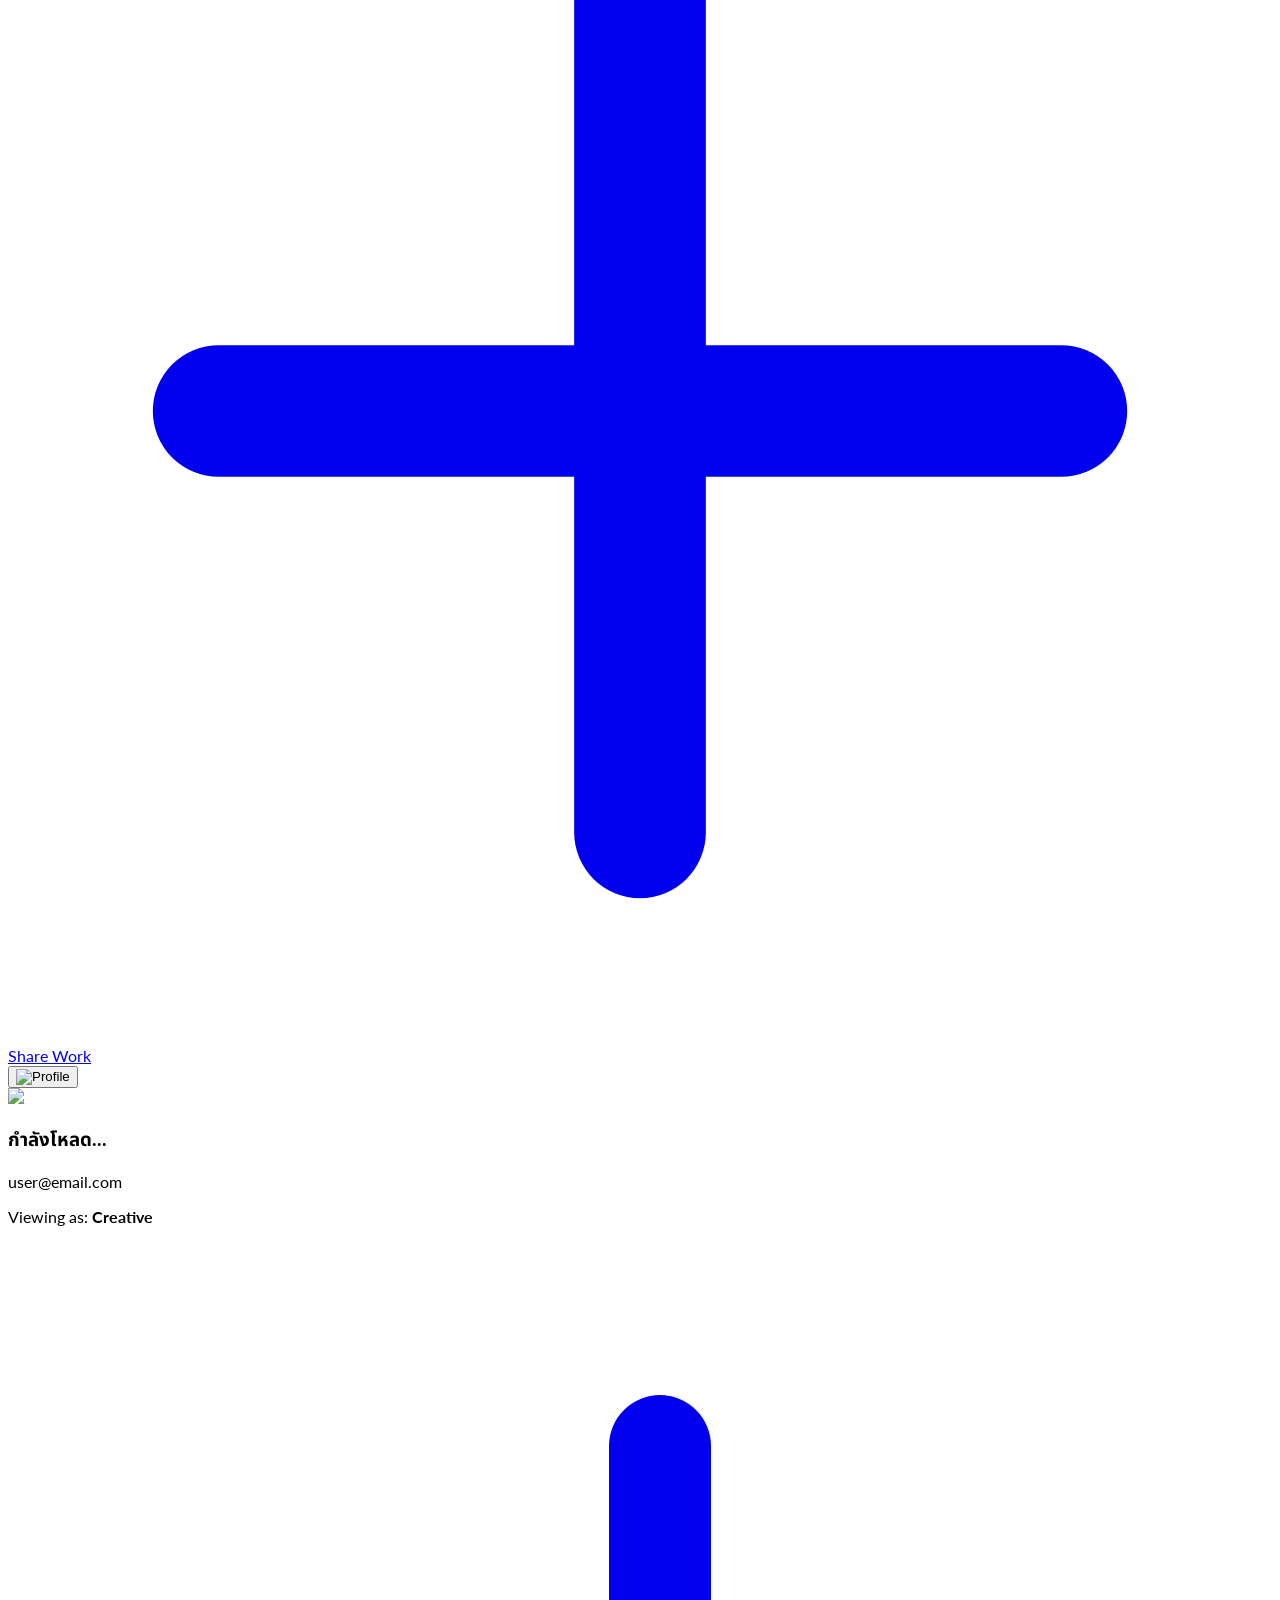
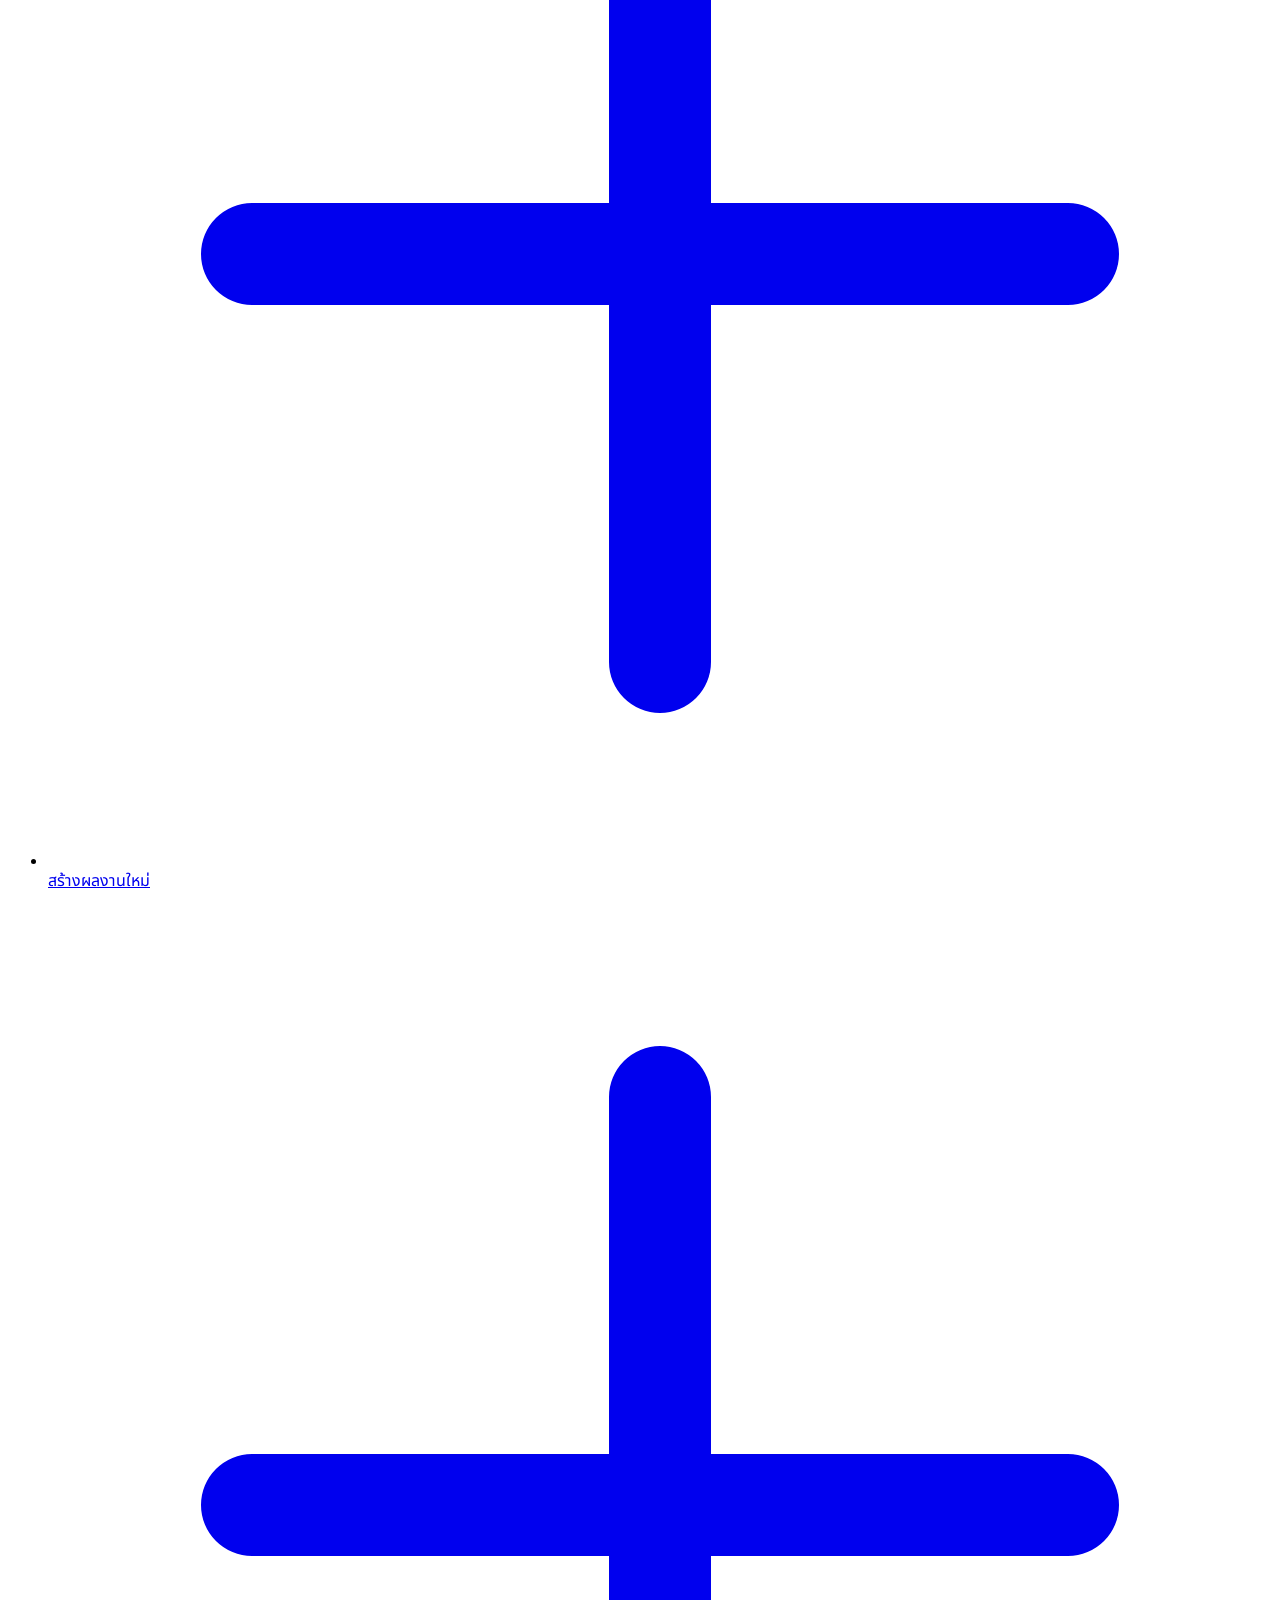
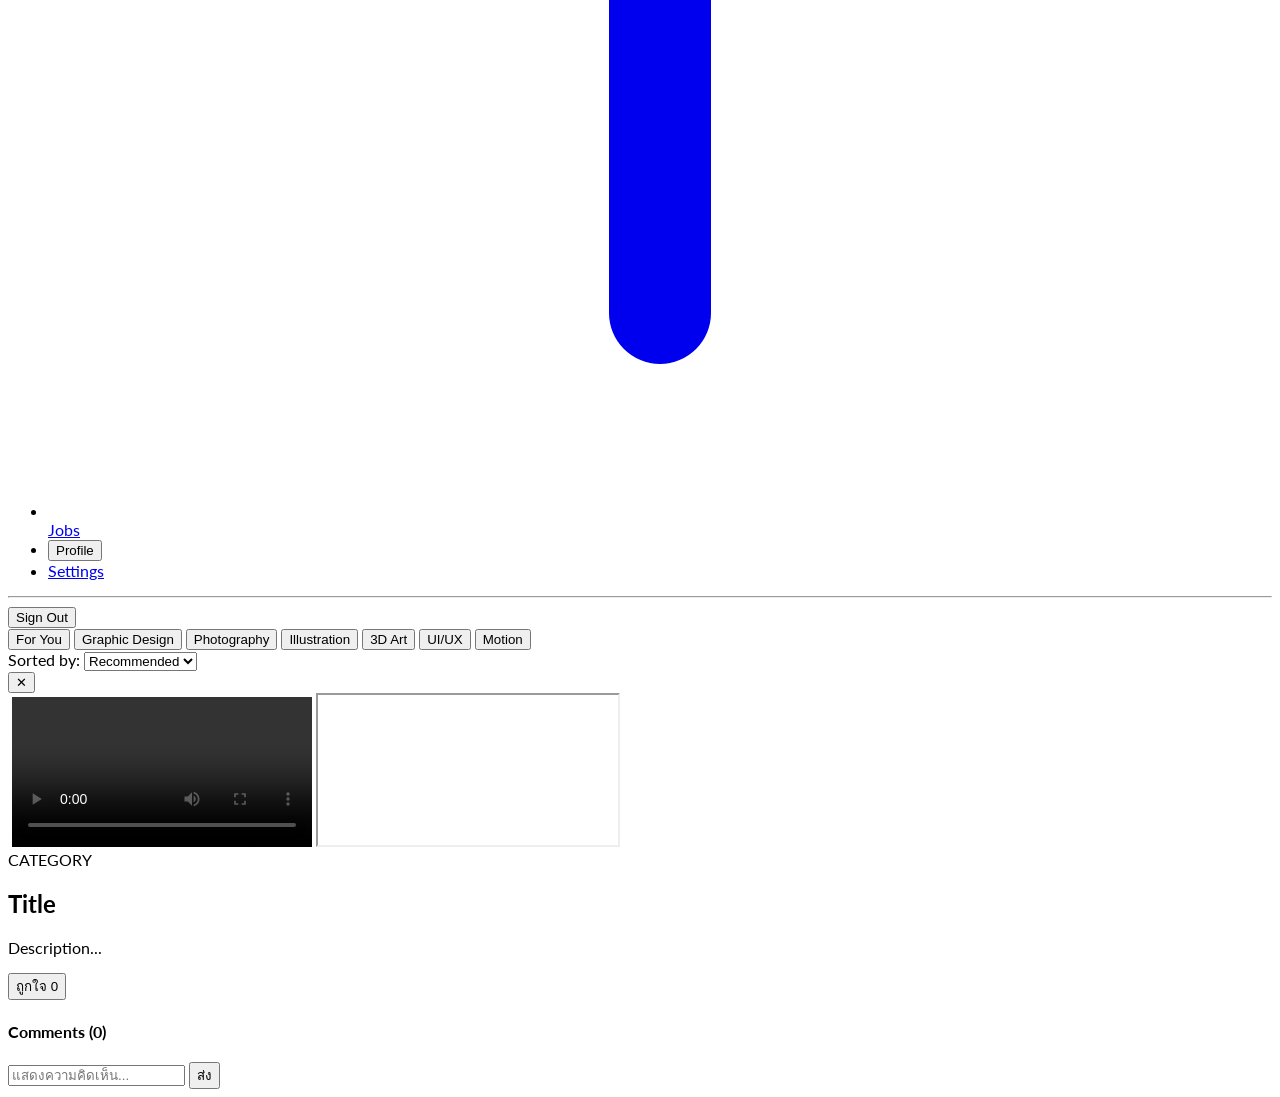
==== commit 03d0c587: "Update index.html" ====
--- a/index.html
+++ b/index.html
@@ -41,8 +41,6 @@
                 
                 <div class="hidden md:flex items-center space-x-1 text-[11px] font-bold text-zinc-400 border-l border-white/10 pl-2 shrink-0">
                     <button type="button" class="px-2 py-0.5 hover:text-white rounded-md transition-all text-white bg-white/10">Projects</button>
-                    <button type="button" class="px-2 py-0.5 hover:text-white rounded-md transition-all">Assets</button>
-                    <button type="button" class="px-2 py-0.5 hover:text-white rounded-md transition-all">Images</button>
                 </div>
             </div>
         </div>
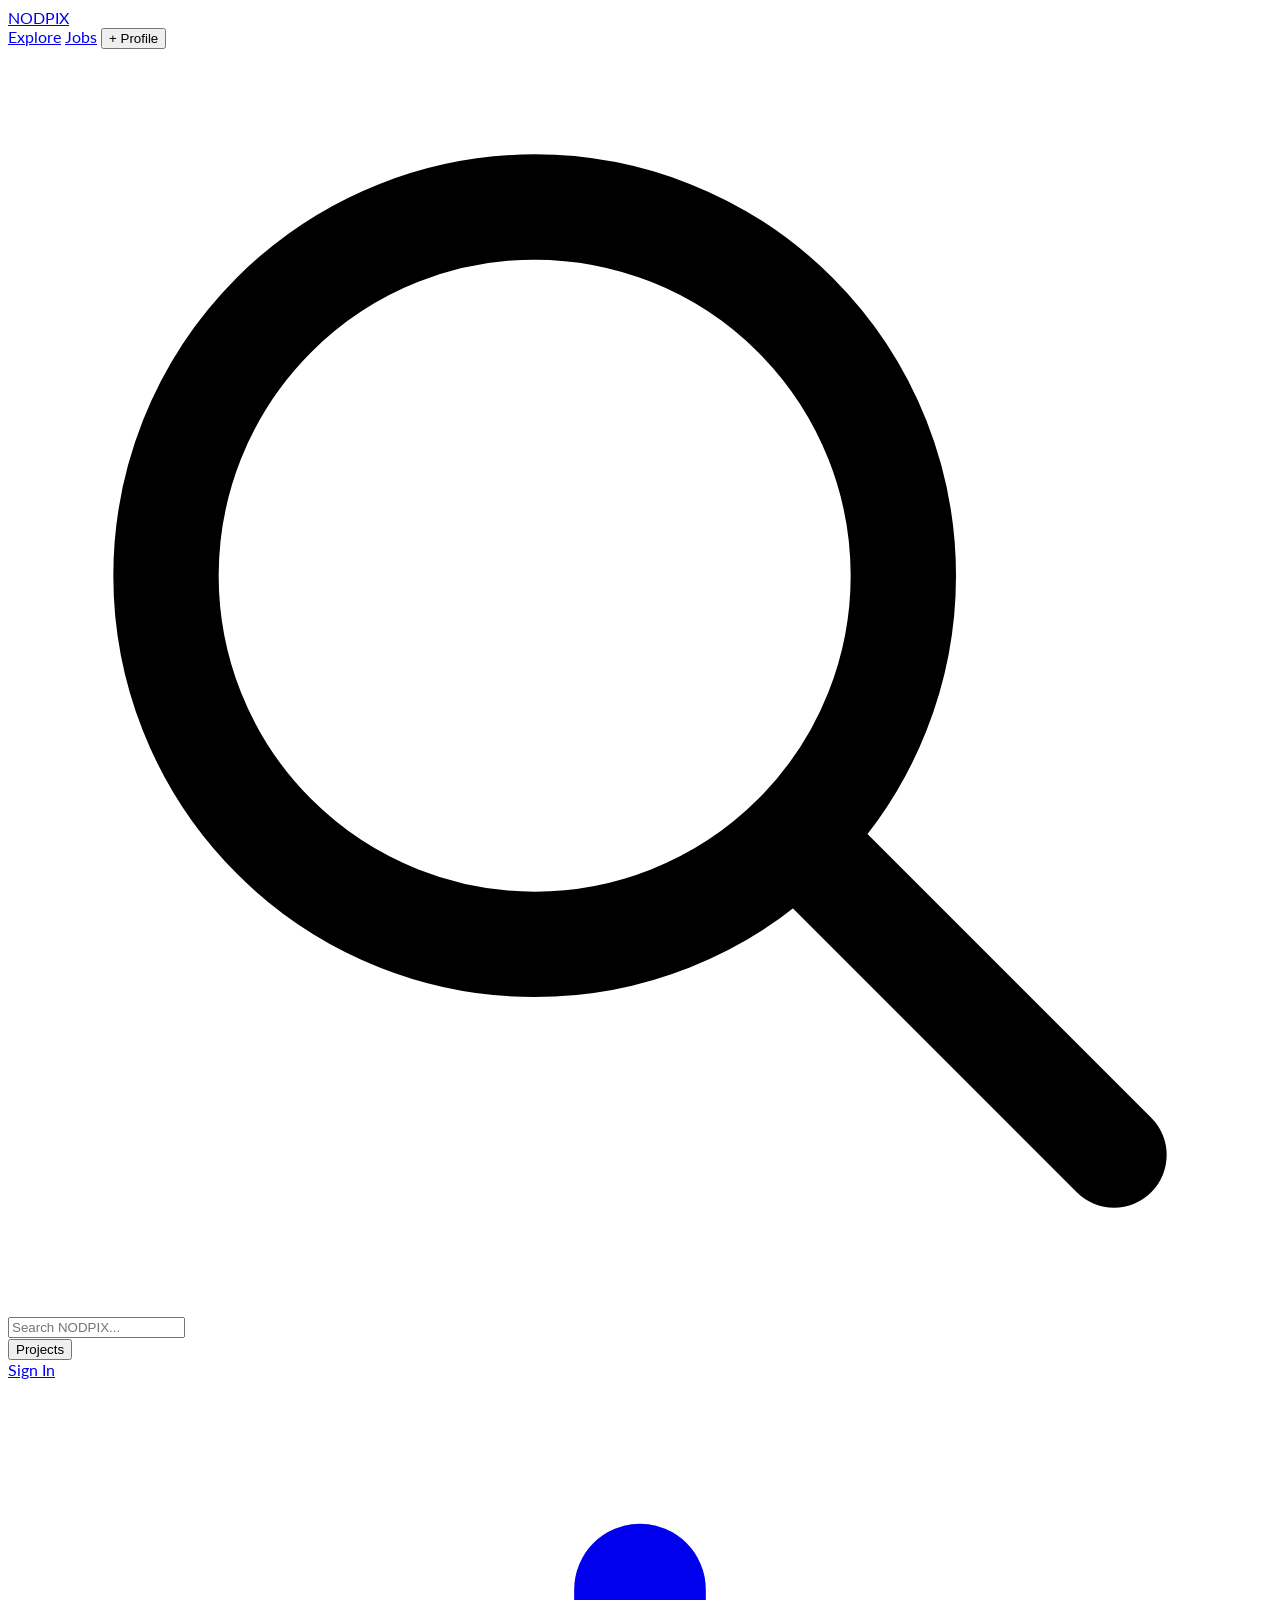
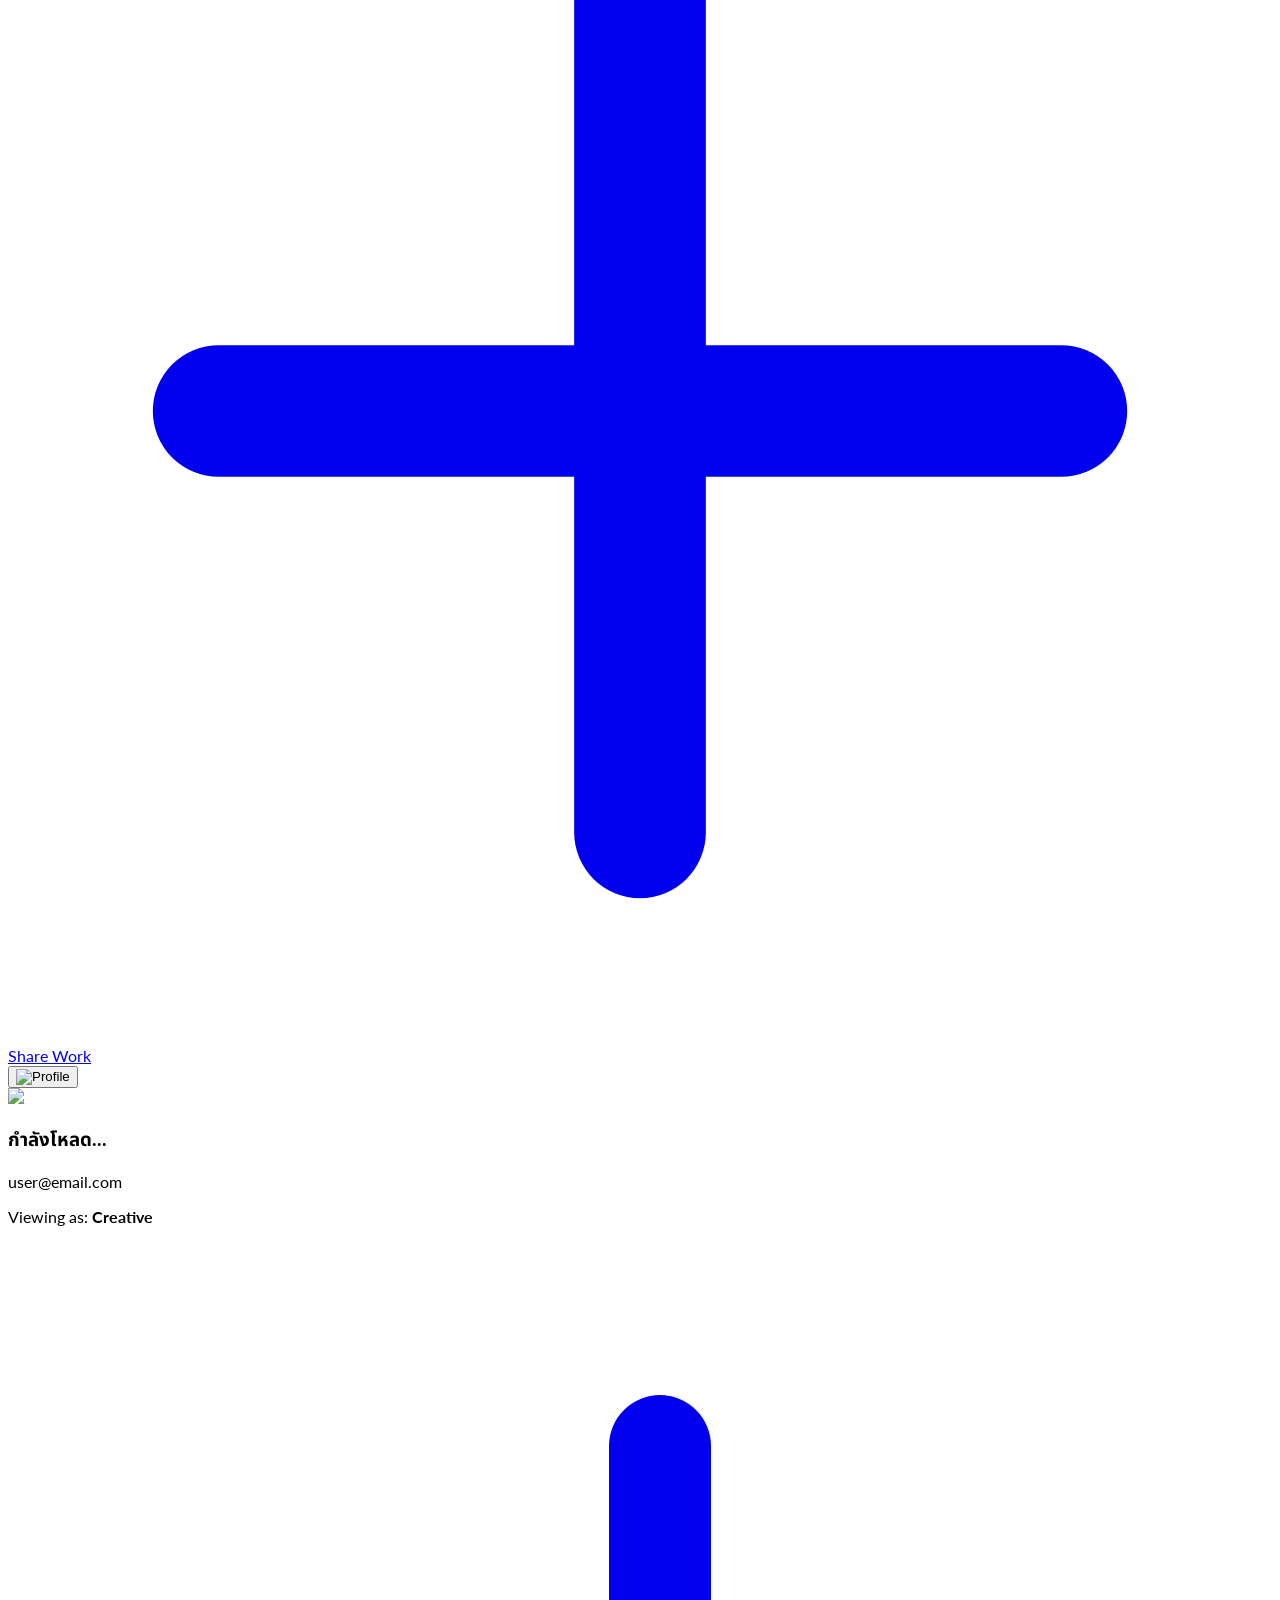
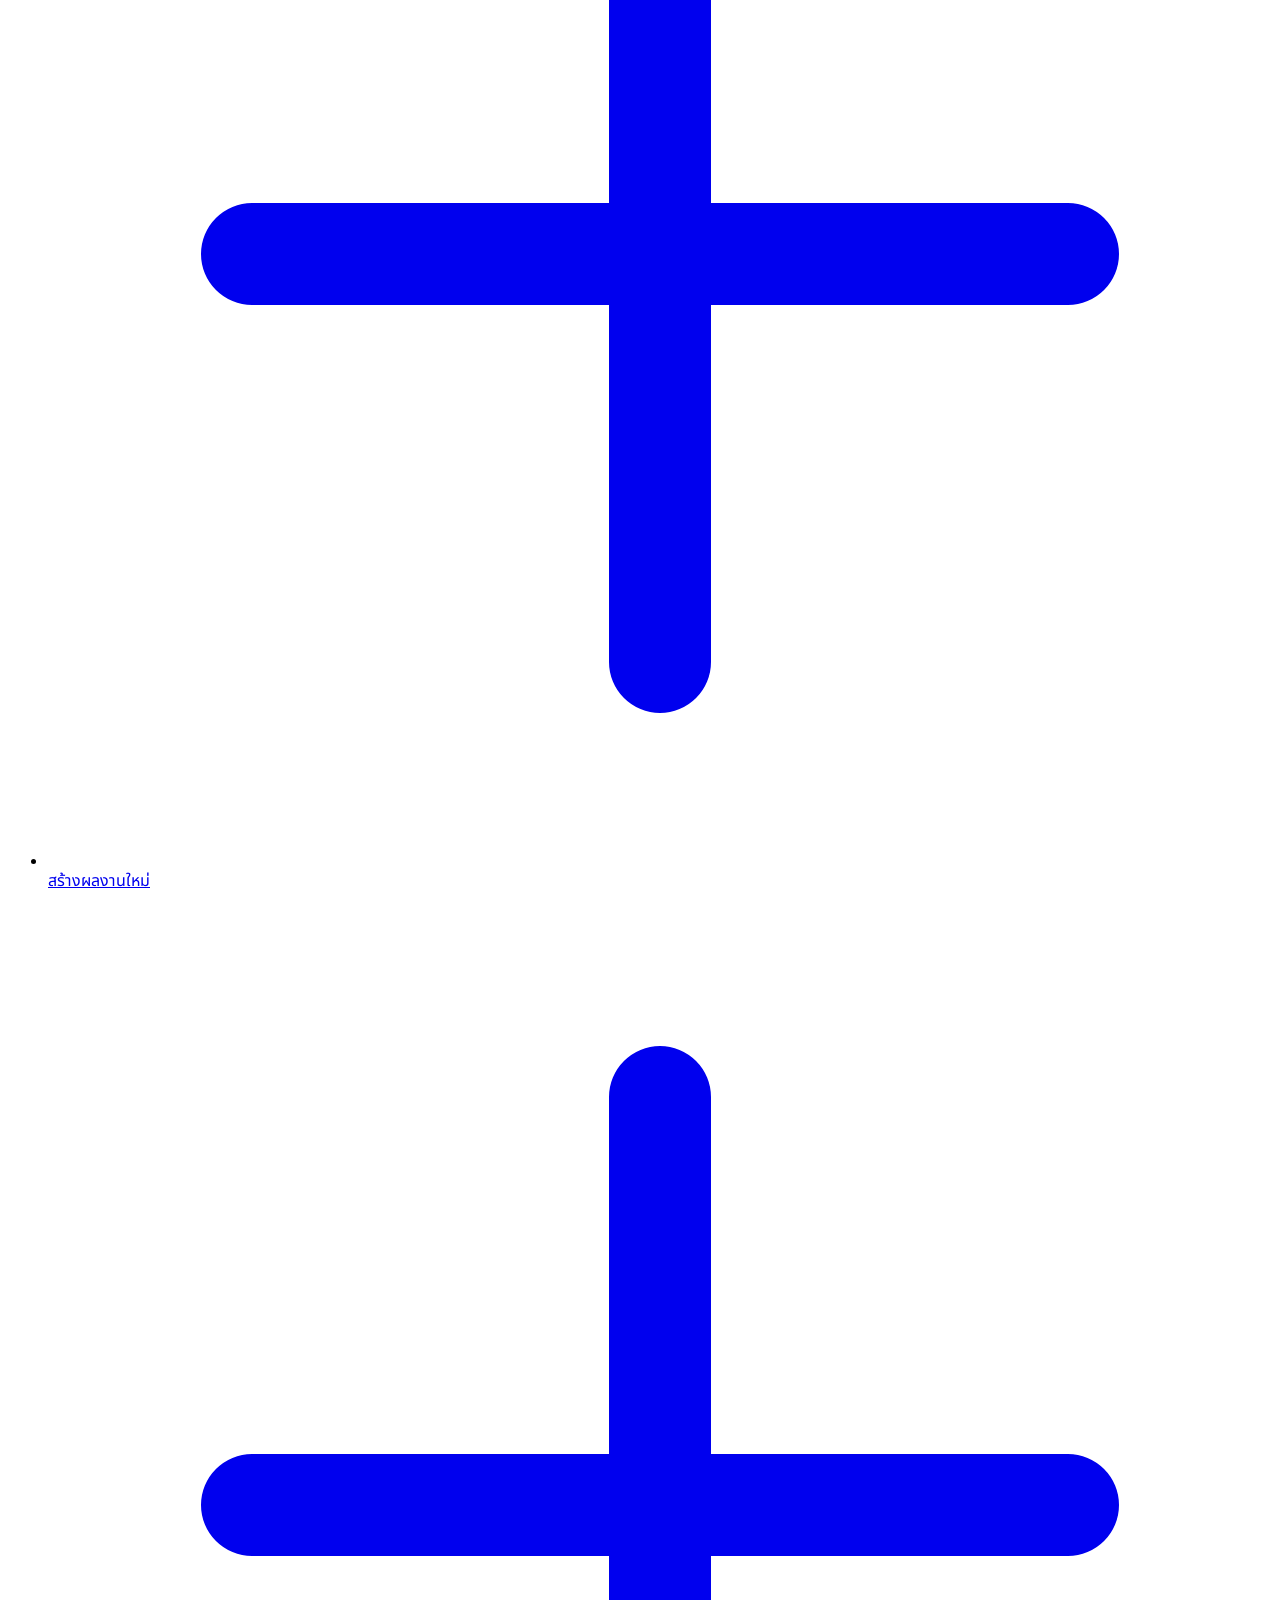
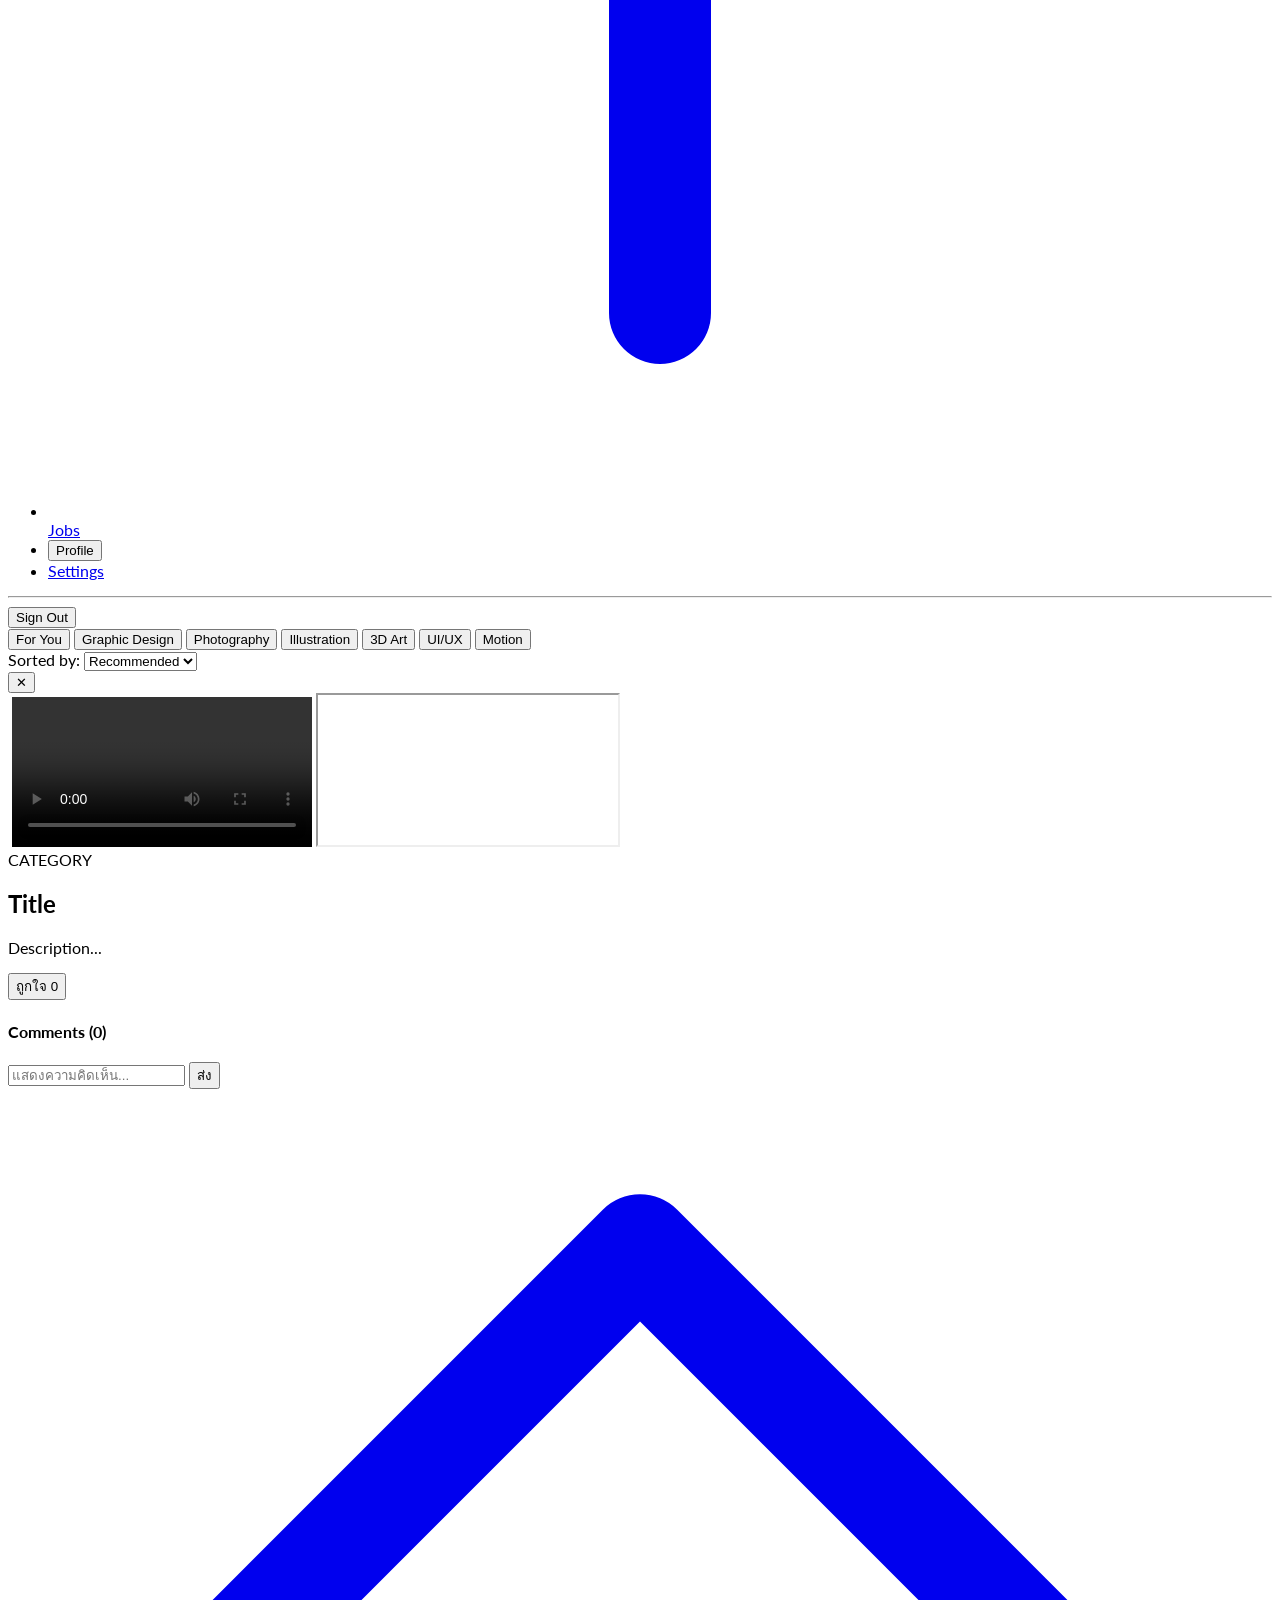
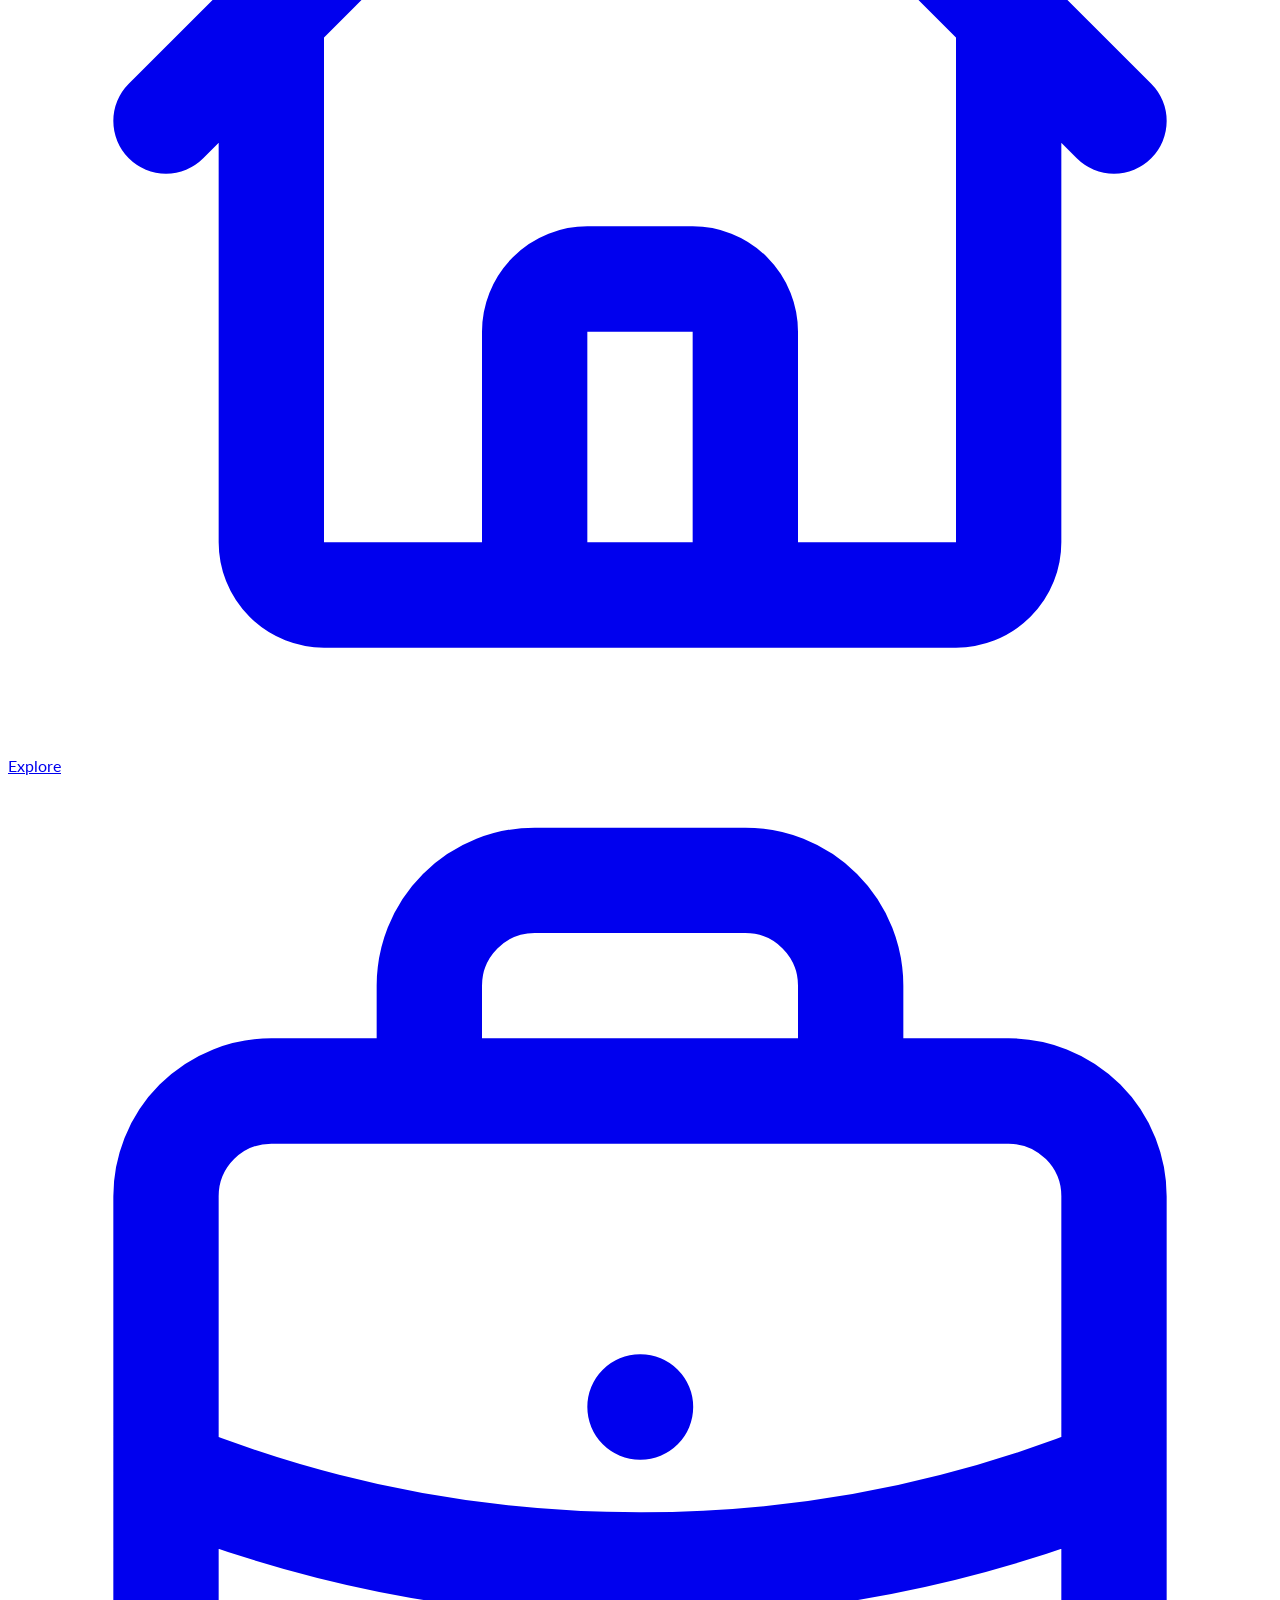
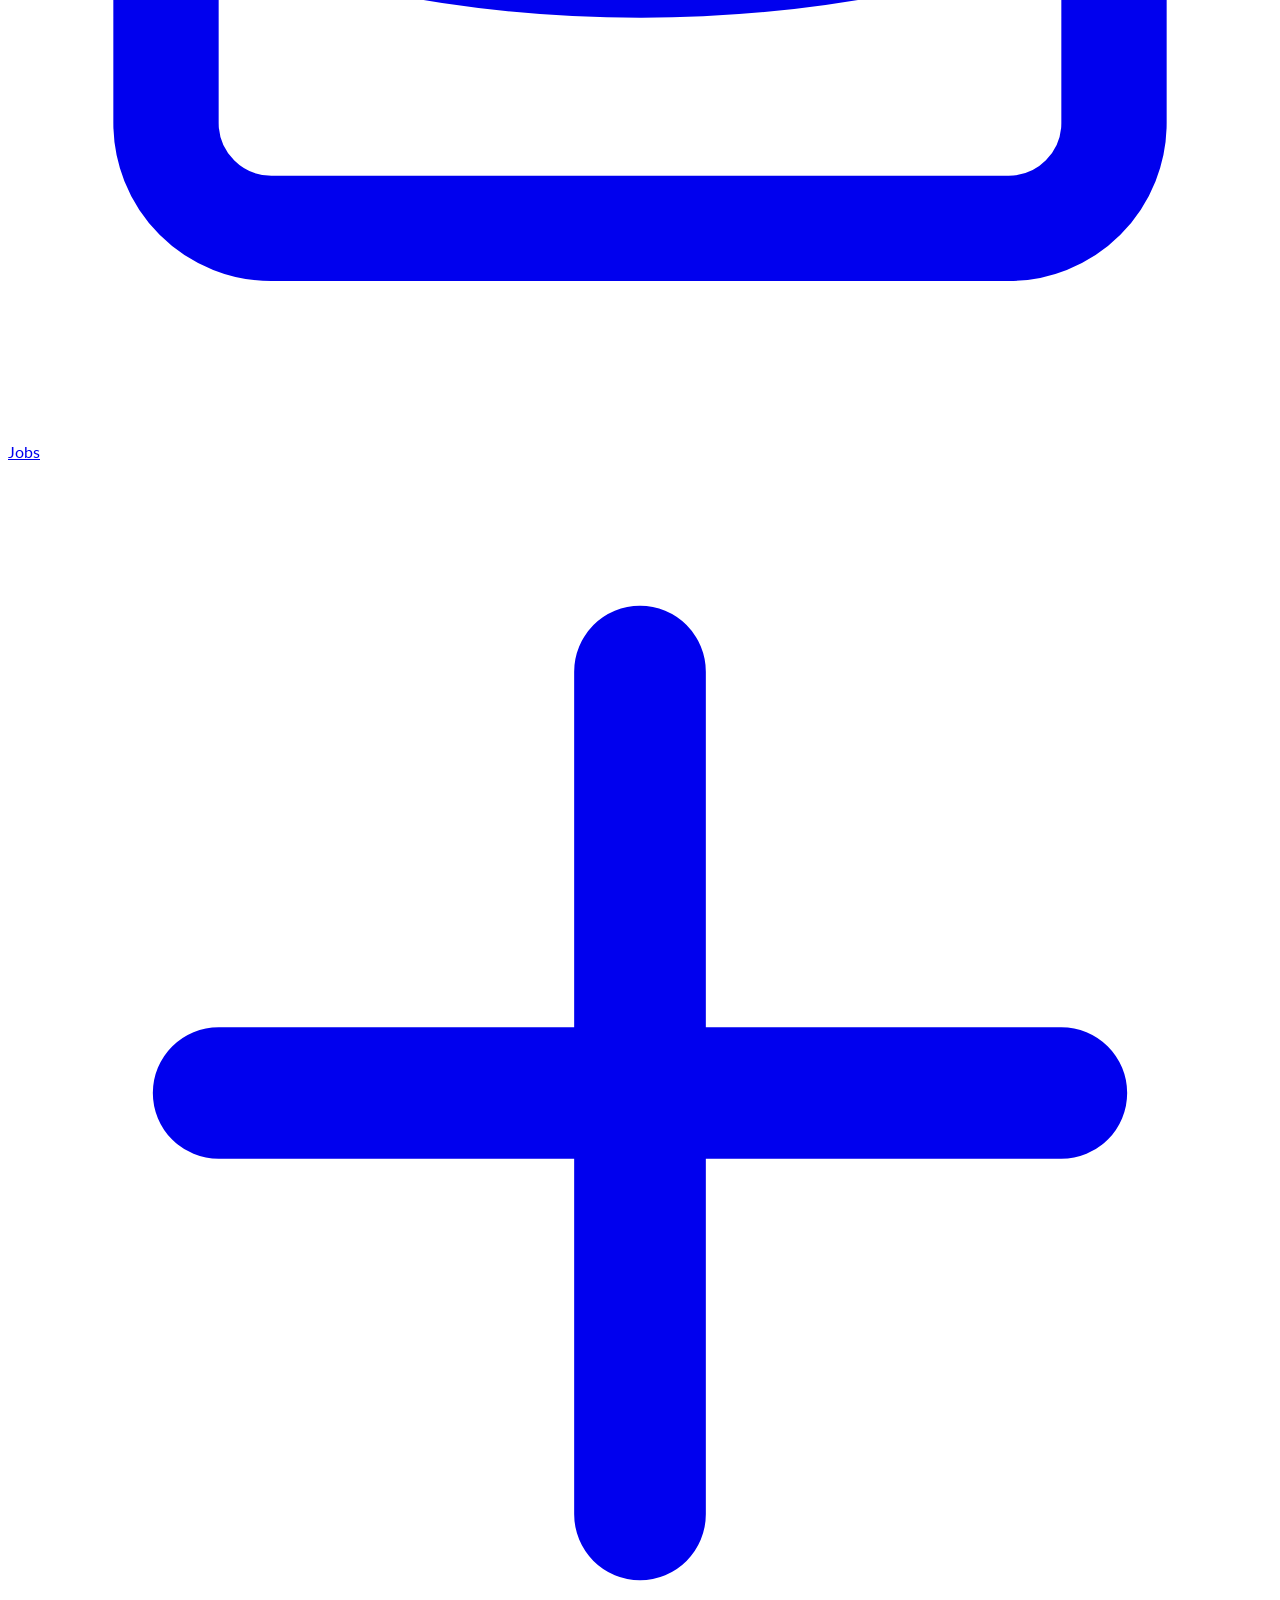
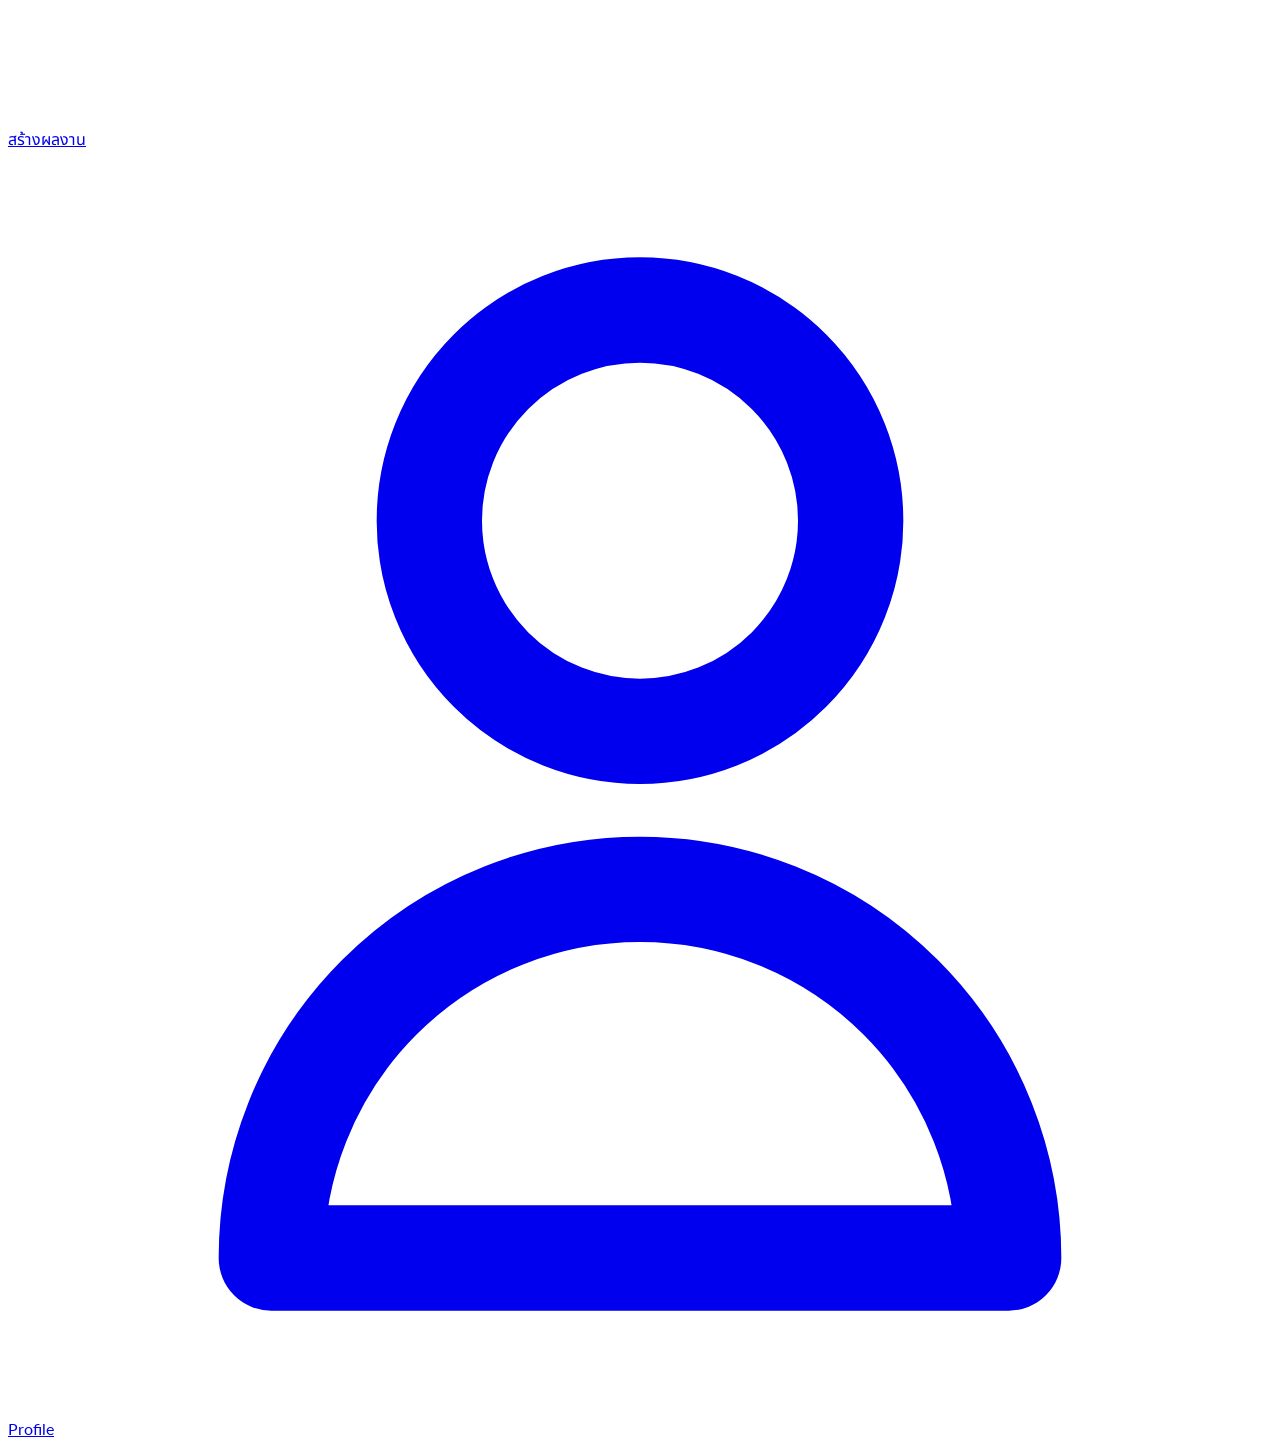
==== commit 381c4d11: "Update index.html" ====
--- a/index.html
+++ b/index.html
@@ -13,7 +13,7 @@
         .no-scrollbar { -ms-overflow-style: none; scrollbar-width: none; }
     </style>
 </head>
-<body class="bg-[#f9f9f9] text-slate-800 antialiased min-h-screen flex flex-col">
+<body class="bg-[#f9f9f9] text-slate-800 antialiased min-h-screen flex flex-col pb-16 sm:pb-0">
 
     <header class="bg-[#191919]/80 backdrop-blur-md text-white sticky top-0 z-50 px-4 sm:px-6 py-2.5 flex items-center justify-between border-b border-white/10 text-xs sm:text-sm font-semibold transition-all">
         <div class="flex items-center space-x-4 sm:space-x-6">
@@ -183,6 +183,28 @@
         </div>
     </div>
 
+    <!-- 📱 Mobile Bottom Navigation Bar -->
+    <div class="fixed bottom-0 left-0 right-0 bg-[#191919]/95 backdrop-blur-md border-t border-white/10 px-4 py-2 z-30 sm:hidden flex items-center justify-around text-[10px] text-zinc-400 font-bold">
+        <a href="index.html" class="flex flex-col items-center space-y-1 text-white">
+            <svg class="w-5 h-5 text-orange-500" fill="none" stroke="currentColor" viewBox="0 0 24 24"><path stroke-linecap="round" stroke-linejoin="round" stroke-width="2" d="M3 12l2-2m0 0l7-7 7 7M5 10v10a1 1 0 001 1h3m10-11l2 2m-2-2v10a1 1 0 01-1 1h-3m-6 0a1 1 0 001-1v-4a1 1 0 011-1h2a1 1 0 011 1v4a1 1 0 001 1m-6 0h6"></path></svg>
+            <span>Explore</span>
+        </a>
+        <a href="jobs.html" class="flex flex-col items-center space-y-1 hover:text-white">
+            <svg class="w-5 h-5" fill="none" stroke="currentColor" viewBox="0 0 24 24"><path stroke-linecap="round" stroke-linejoin="round" stroke-width="2" d="M21 13.255A23.931 23.931 0 0112 15c-3.183 0-6.22-.62-9-1.745M16 6V4a2 2 0 00-2-2h-4a2 2 0 00-2 2v2m4 6h.01M5 20h14a2 2 0 002-2V8a2 2 0 00-2-2H5a2 2 0 00-2 2v10a2 2 0 002 2z"></path></svg>
+            <span>Jobs</span>
+        </a>
+        <a href="create-work.html" class="flex flex-col items-center -mt-5">
+            <div class="bg-orange-500 hover:bg-orange-600 text-white p-3 rounded-full shadow-lg shadow-orange-500/40">
+                <svg class="w-6 h-6" fill="none" stroke="currentColor" viewBox="0 0 24 24"><path stroke-linecap="round" stroke-linejoin="round" stroke-width="2.5" d="M12 4v16m8-8H4"></path></svg>
+            </div>
+            <span class="mt-1 text-white">สร้างผลงาน</span>
+        </a>
+        <a href="javascript:void(0)" onclick="checkAuthAndNavigate('profile.html')" class="flex flex-col items-center space-y-1 hover:text-white">
+            <svg class="w-5 h-5" fill="none" stroke="currentColor" viewBox="0 0 24 24"><path stroke-linecap="round" stroke-linejoin="round" stroke-width="2" d="M16 7a4 4 0 11-8 0 4 4 0 018 0zM12 14a7 7 0 00-7 7h14a7 7 0 00-7-7z"></path></svg>
+            <span>Profile</span>
+        </a>
+    </div>
+
     <!-- ⚡ Script หลักของระบบ App -->
     <script type="module" src="./js/app.js"></script>
     <script type="module" src="./js/mobile-optimization.js"></script>
